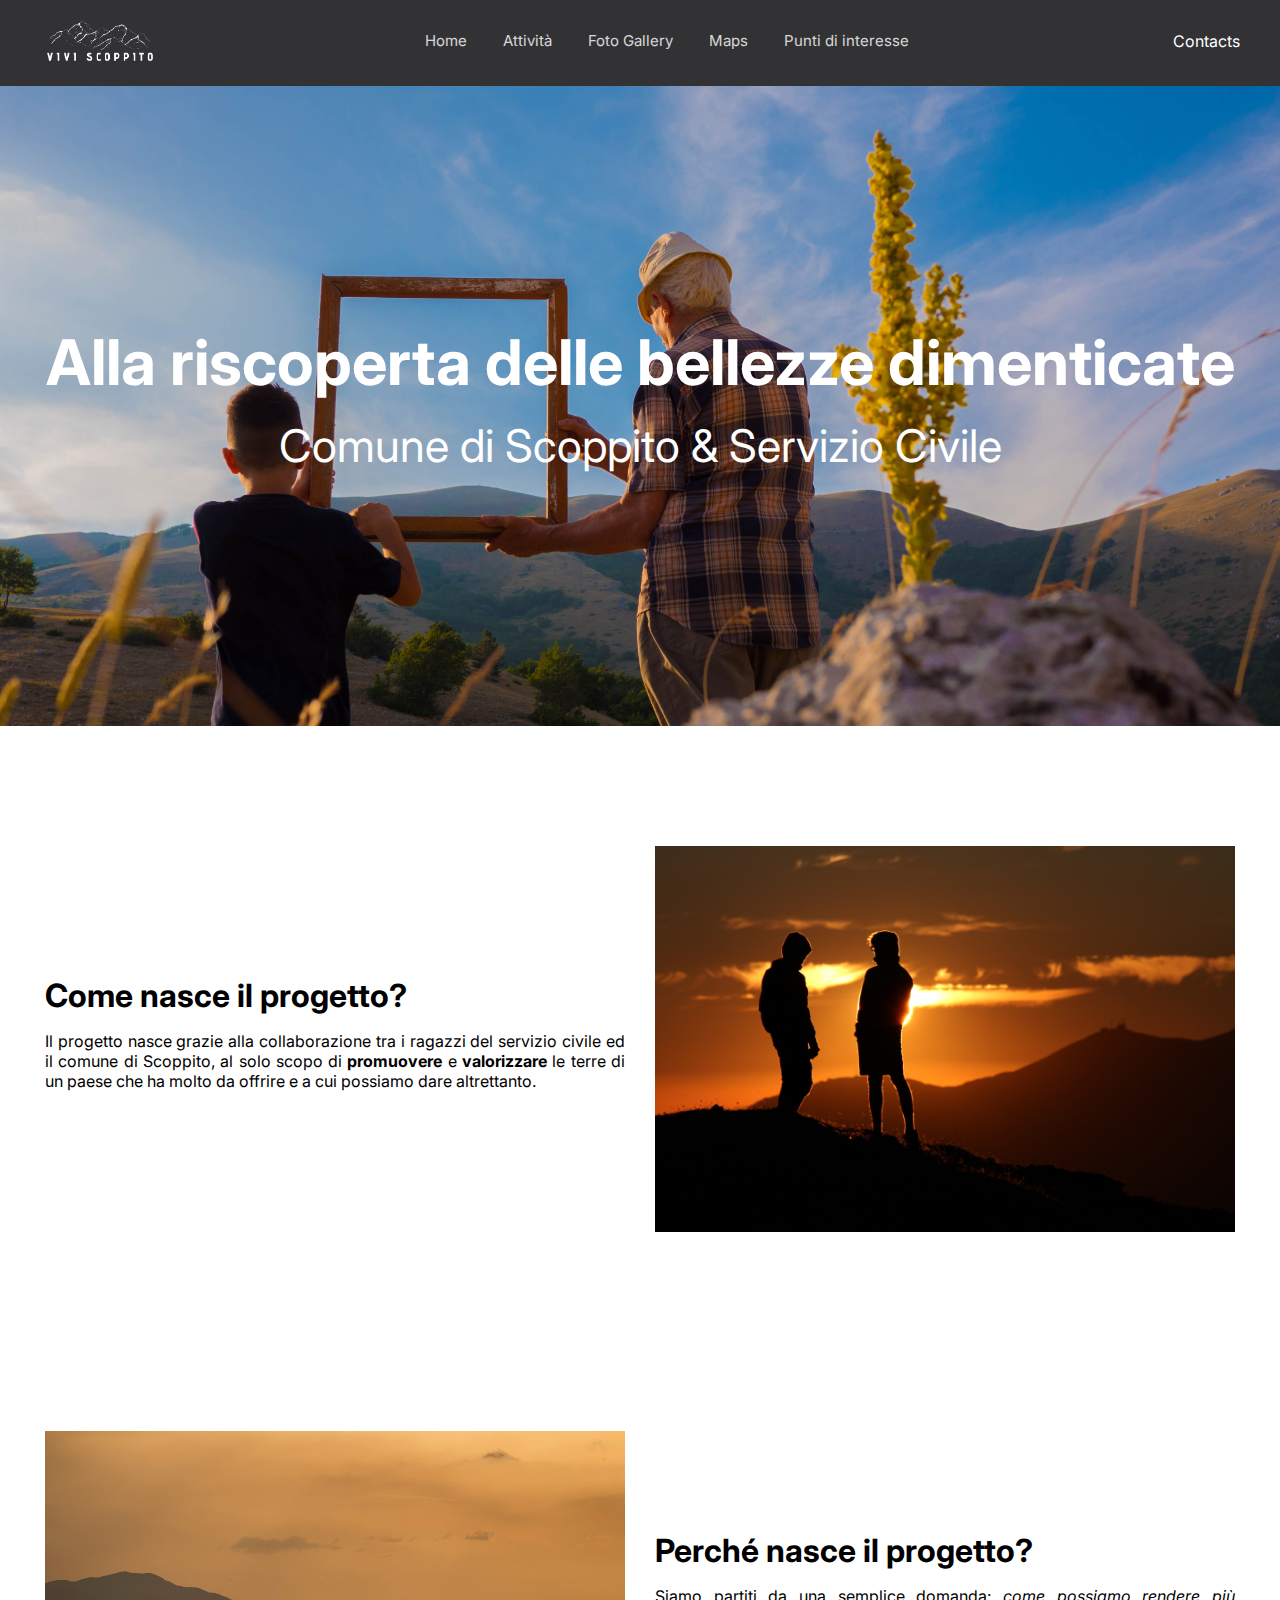
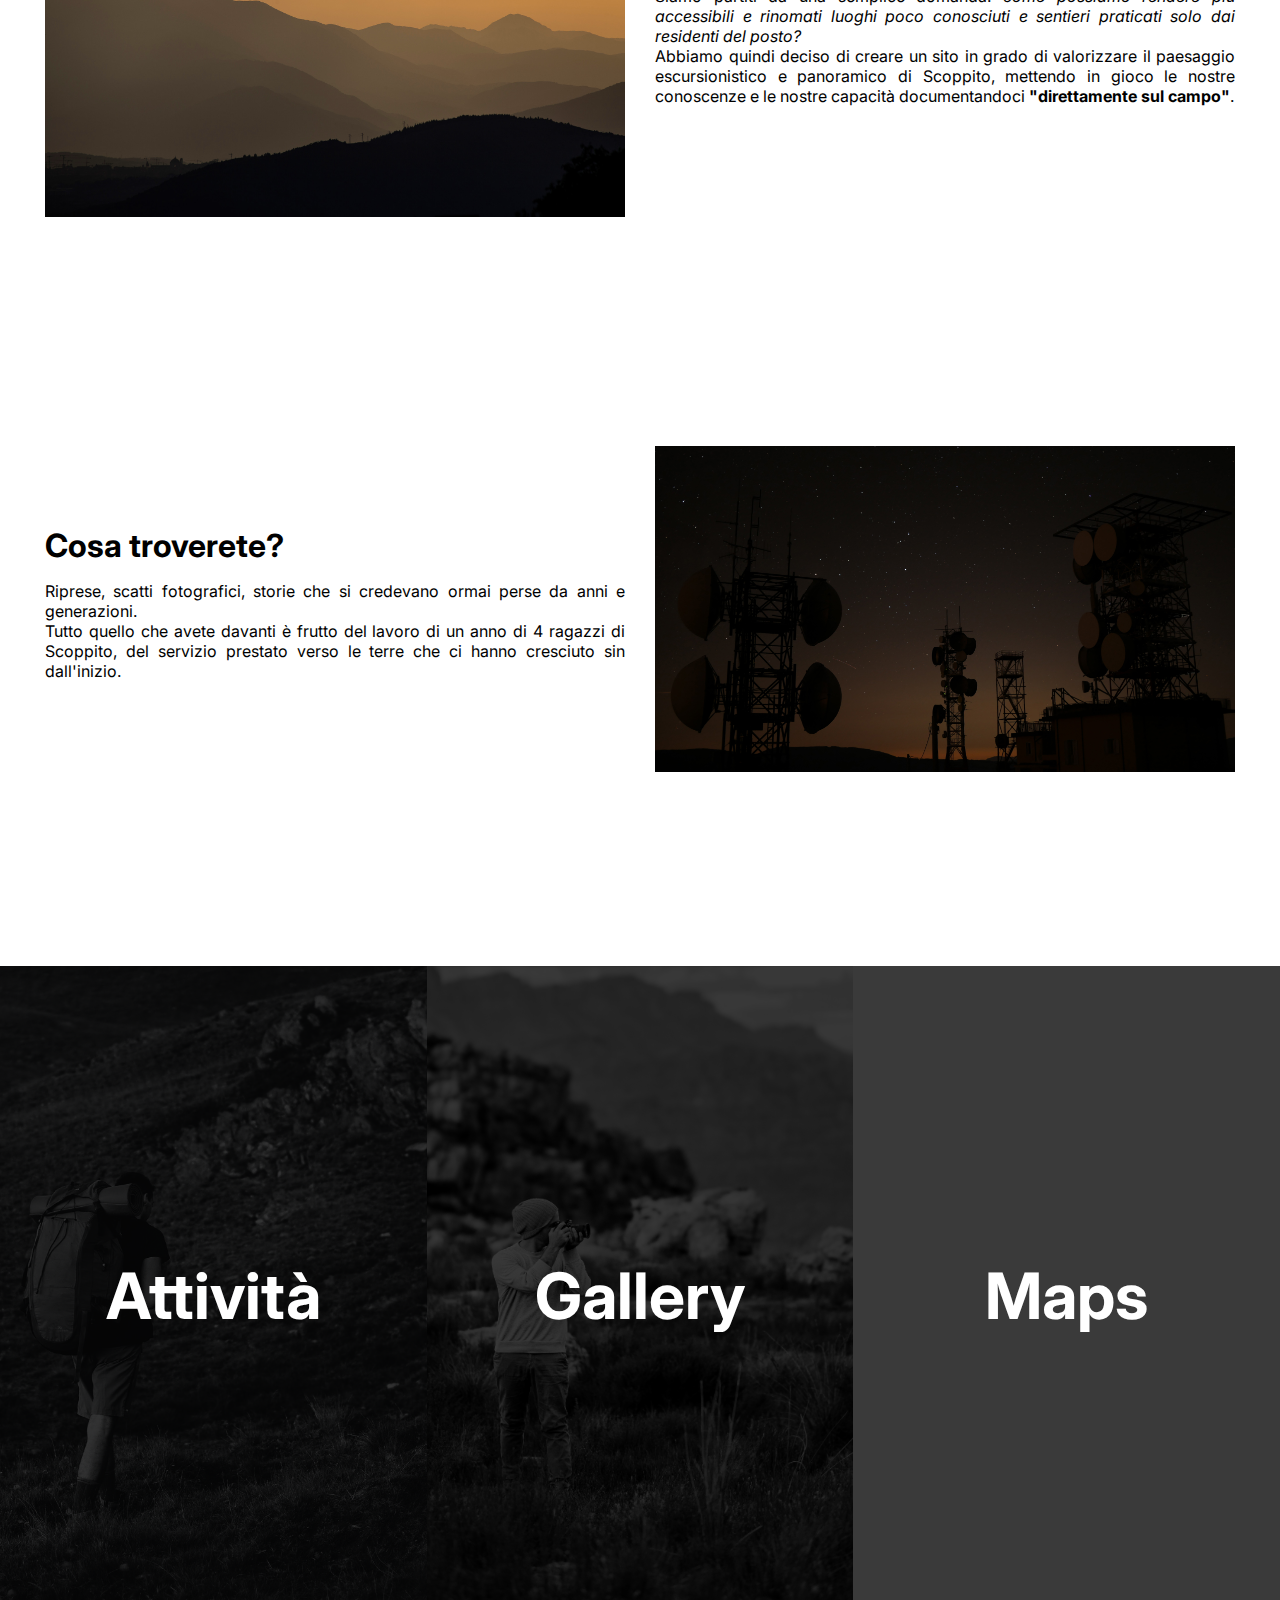
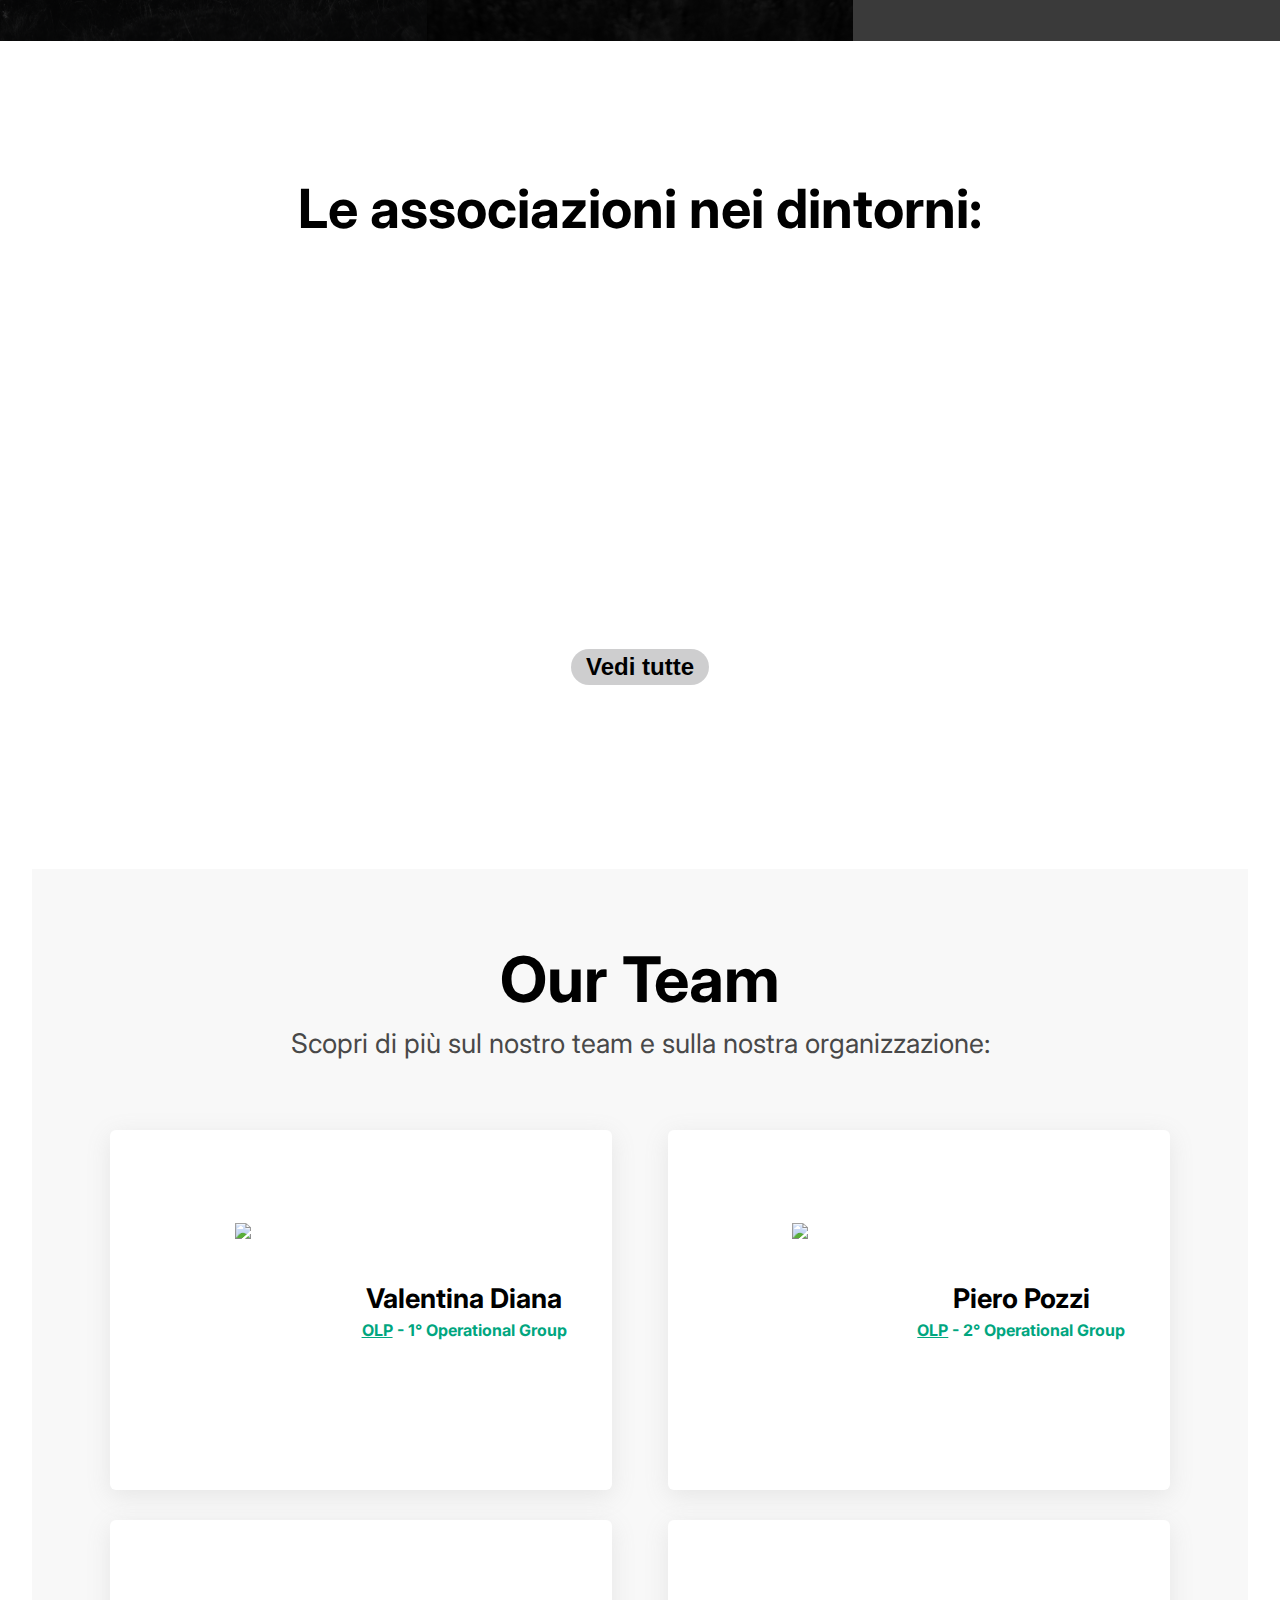
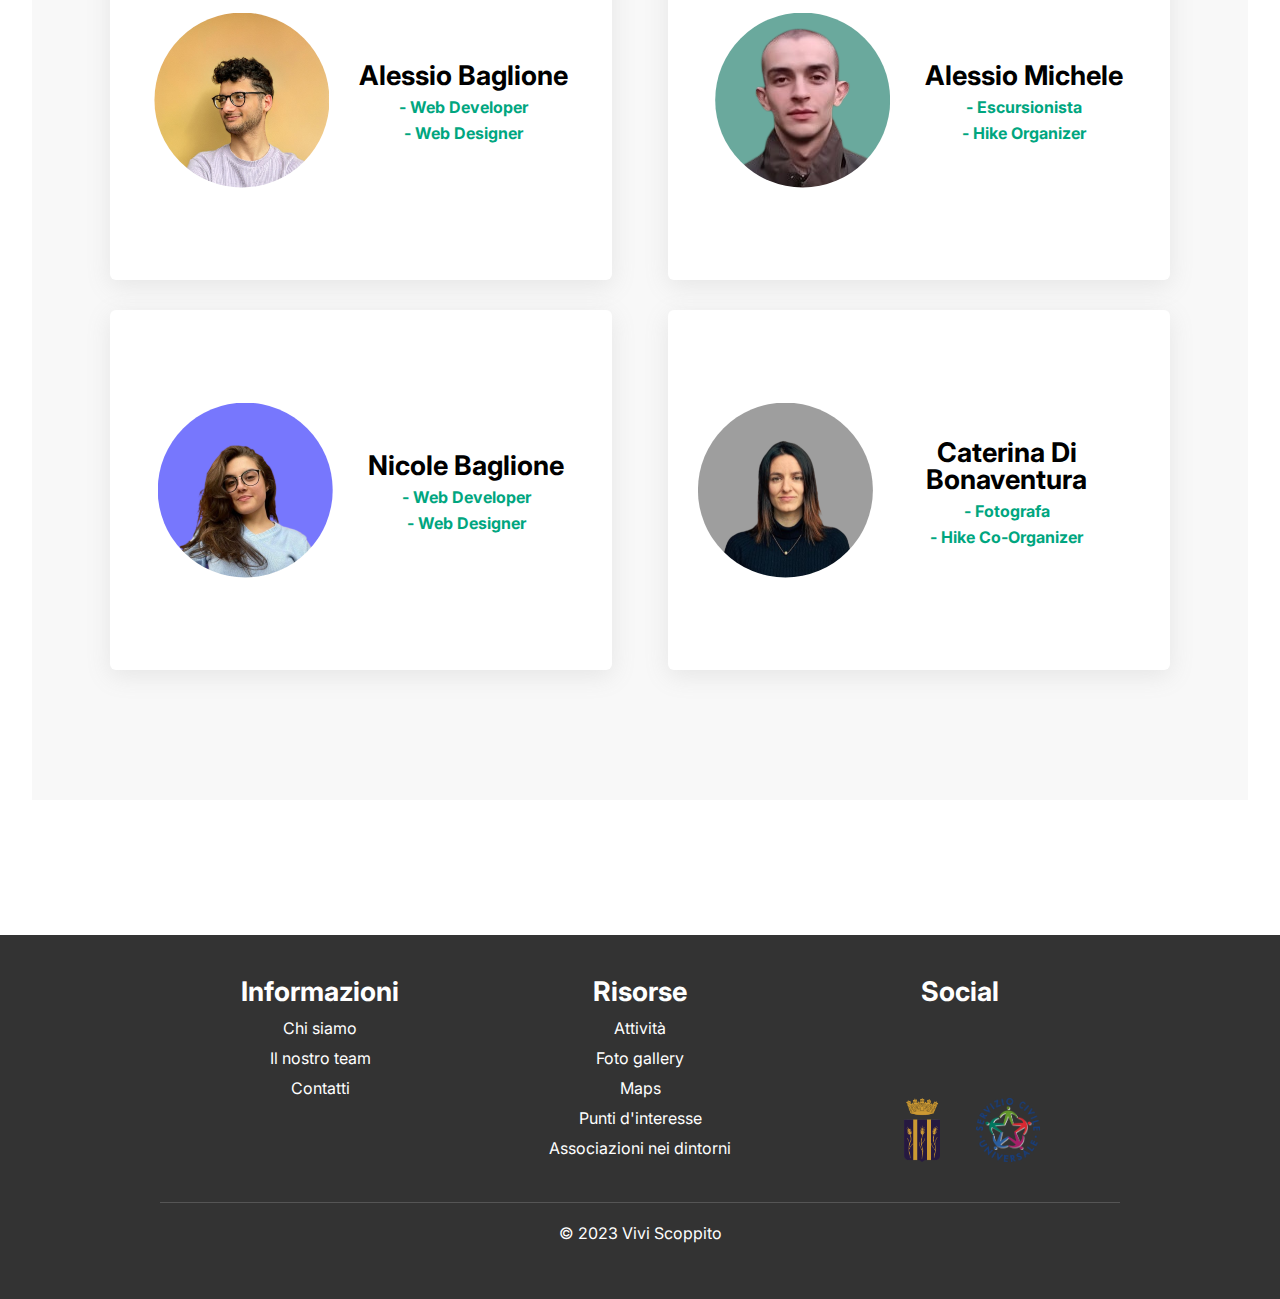
==== index.html @ 66627ef6 "First Upload - WebSite" ====
<!DOCTYPE html>
<html lang="en">
<head>


  <meta charset="UTF-8">
  <meta name="viewport" content="width=device-width, initial-scale=1.0">
  <meta http-equiv="X-UA-Compatible" content="ie=edge">
  <title>Vivi Scoppito</title>
  <meta name="author" content="Alessio Baglione & Nicole Baglione">
  <meta description="Il sito mette in luce le possibilità che il comune di Scoppito offre nel suo territorio">
  <meta keywords="Territorio, Scoppito, Escursionismo">
  
  
  <!-- Flavicon page -->
  <link rel="icon" type="image/png" href="flavicon.png">
  <!-- Google Font - Body -->  
  <link href="https://fonts.googleapis.com/css2?family=Inter:wght@400;700&display=swap" rel="stylesheet">
  <!-- Owl Carousel CSS -->
  <link rel="stylesheet" href="https://cdnjs.cloudflare.com/ajax/libs/OwlCarousel2/2.3.4/assets/owl.carousel.min.css">
  <link rel="stylesheet" href="https://cdnjs.cloudflare.com/ajax/libs/OwlCarousel2/2.3.4/assets/owl.theme.default.min.css">
  <!-- Owl Carousel JS -->
  <script src="https://cdnjs.cloudflare.com/ajax/libs/OwlCarousel2/2.3.4/owl.carousel.min.js"></script>
  <!-- Icon-Footer -->
  <script src="https://kit.fontawesome.com/b25004dd6d.js" crossorigin="anonymous"></script>


  <link rel="stylesheet" href="style.css">


</head>
<body>


  <!-- Menù in alto --> 
  <header class="header">
    <div class="header__content">
      <a class="header__logo" href="index.html">
        <img id="header__logo__img" src="Immagini/A-Header/Vivi Scoppito Logo.png" alt="Logo Vivi Scoppito" style="height: 60px;">
      </a>
      <ul class="header__menu">
        <li><a href="index.html">Home</a></li>
        <li><a href="attività.html">Attività</a></li>
        <li><a href="foto_gallery.html">Foto Gallery</a></li>
        <li><a href="maps.html">Maps</a></li>
        <li><a href="punti_di_interesse.html">Punti di interesse</a></li>
      </ul>
      <div class="header__quick">
        <a style="color: #ffffff;" href="https://www.comune.scoppito.aq.it/" target="blank">Contacts</a>
        <div class="icon-hamburger">
          <span></span>
          <span></span>
        </div>
      </div>
    </div>
  </header>


  <main>


    <!-- Hero -->
    <div class="hero">
      <h1>Alla riscoperta delle bellezze dimenticate</h1>
      <p>Comune di Scoppito & Servizio Civile</p>
    </div>


    <div id="ancoraggio__chi__siamo"></div>


    <!-- Presentazione -->
    <div class="presentazione">
      <div class="grid presentazione_index">
        <div class="col-50">
          <h3> Come nasce il progetto? </h3>
          <p>
            Il progetto nasce grazie alla collaborazione tra i ragazzi del servizio civile ed il comune di Scoppito, al solo scopo di <b>promuovere</b> e <b>valorizzare</b>
            le terre di un paese che ha molto da offrire e a cui possiamo dare altrettanto.
          </p>
        </div>
        <div class="col-50">
          <img src="Immagini/W-Foto Gallery/Contest Foto Scoppito/tramonto_5.JPG" alt="Tramonto Scoppito" class="responsive">
        </div>
      </div>


      <div class="spacer"></div>


      <div class="grid presentazione_index" id="presentazione_index_mobile">
        <div class="col-50" id="col-50-mobile">
          <img src="Immagini/W-Foto Gallery/Contest Foto Scoppito/tramonto_1.jpg" alt="Tramoto Scoppito" class="responsive">
        </div>
        <div class="col-50" id="col-50-mobile">
          <h3> Perché nasce il progetto? </h3>
          <p>
            Siamo partiti da una semplice domanda: <i>come possiamo rendere più accessibili e rinomati luoghi poco conosciuti e sentieri praticati solo dai residenti del 
            posto?</i><br> Abbiamo quindi deciso di creare un sito in grado di valorizzare il paesaggio escursionistico e panoramico di Scoppito, mettendo in gioco le 
            nostre conoscenze e le nostre capacità documentandoci <b>"direttamente sul campo"</b>.
          </p>
        </div>
      </div>


      <div class="spacer" id="spacer-presentazione-mobile"></div>


      <div class="grid presentazione_index">
        <div class="col-50">
          <h3> Cosa troverete? </h3>
          <p>
            Riprese, scatti fotografici, storie che si credevano ormai perse da anni e generazioni.<br>
            Tutto quello che avete davanti è frutto del lavoro di un anno di 4 ragazzi di Scoppito, del servizio prestato verso le terre che ci hanno cresciuto sin dall'inizio.
          </p>
        </div>
        <div class="col-50">
          <img src="Immagini/W-Foto Gallery/Contest Foto Scoppito/notturna_4.jpg" alt="Antenne Scoppito" class="responsive">
        </div>
      </div>
    </div>


    <div class="spacer" style="height: 130px;"></div>


    <!-- Slideshow -->
    <div class="container_slideshow">
      <div id="Attività" class="section">
        <div class="content">
          <h1><a href="attività.html">Attività</a></h1>
        </div>
        <div class="overlay"></div>
      </div>
      <div id="FotoGallery" class="section">
        <div class="content">
          <h1><a href="foto_gallery.html">Gallery</a></h1>
        </div>
        <div class="overlay"></div>
      </div>
      <div id="Maps" class="section">
        <div class="content">
          <h1><a href="maps.html">Maps</a></h1>
        </div>
        <div class="overlay"></div>
      </div>
    </div>

    
        
    <!-- Preview Associazioni -->
    <div class="preview__associazioni">
      <div class="spacer"></div>
      <div class="titolo_ass">
        <h1>
          Le associazioni nei dintorni:
        </h1>
      </div>
      <div class="container__card_associazione">
        <div class="wrapper__associazioni">
          <div class="outer__associazioni">
            <div class="card__associazioni" style="--delay:-1;">
              <div class="content__associazioni">
                <div class="img__associazioni">
                  <img src="Immagini/W-Index/associazioni/Proloco Scoppito.png" alt="Pro Loco Scoppito">
                </div>
                <div class="details__associazioni">
                  <span class="name__associazioni">Pro Loco</span>
                </div>
              </div>
              <a href="https://www.facebook.com/ProLocodiScoppito/?locale=it_IT" target="blank">View More</a>
            </div>
            <div class="card__associazioni" style="--delay:0;">
              <div class="content__associazioni">
                <div class="img__associazioni">
                  <img src="Immagini/W-Index/associazioni/Proville.jpg" alt="Proville">
                </div>
                <div class="details__associazioni">
                  <span class="name__associazioni">Proville</span>
                </div>
              </div>
              <a href="https://www.facebook.com/assculturaleproville/?locale=it_IT" target="blank">View More</a>
            </div>
            <div class="card__associazioni" style="--delay:1;">
              <div class="content__associazioni">
                <div class="img__associazioni">
                  <img src="Immagini/W-Index/associazioni/Lo Scarpone.jpg" alt="Lo Scarpone">
                </div>
                <div class="details__associazioni">
                  <span class="name__associazioni">Lo Scarpone</span>
                </div>
              </div>
              <a href="https://www.facebook.com/groups/168070233647777/?locale=it_IT" target="blank">View More</a>
            </div>
            <div class="card__associazioni" style="--delay:2;">
              <div class="content__associazioni">
                <div class="img__associazioni">
                  <img src="Immagini/W-Index/associazioni/I Monelli.jpg" alt="I Monelli">
                </div>
                <div class="details__associazioni">
                  <span class="name__associazioni">I Monelli</span>
                </div>
              </div>
              <a href="https://www.facebook.com/people/Associazione-I-Monelli-ETS/100064559181157/?sk=photos&locale=it_IT" target="blank">View More</a>
            </div>
            <div class="card__associazioni" style="--delay:2;">
              <div class="content__associazioni">
                <div class="img__associazioni">
                  <img src="Immagini/W-Index/associazioni/Antica Fornace.jpg" alt="Antica Fornace">
                </div>
                <div class="details__associazioni">
                  <span class="name__associazioni">Antica Fornace</span>
                </div>
              </div>
              <a href="https://www.facebook.com/people/Associazione-Lantica-Fornace/100068759664592/" target="blank">View More</a>
            </div>
          </div>
        </div>
      </div>


      <div class="spacer" id="spacer__ass__mobile"></div>


      <div class="btn__div__associazioni">
        <button id="btn__associazioni">
          <a href="associazioni.html">
            <h1 class="link-dark" style="text-align: center; font-size: 1.5rem; margin: 0;">
              Vedi tutte
            </h1>
          </a>
        </button>
      </div>
    </div>


    <div class="spacer" id="intro-team-section"></div>


    <!-- Team Section -->
    <div class="responsive-container-block outer-container">
      <div class="responsive-container-block mid-container">
        <p class="section-head-text">
          Our Team
        </p>
        <p class="section-subhead-text">
          Scopri di più sul nostro team e sulla nostra organizzazione:
        </p>
        <div class="responsive-container-block inner-container">
          <div class="card" id="card-Valentina">
            <div class="img-wrapper">
              <img src="https://workik-widget-assets.s3.amazonaws.com/widget-assets/images/testimonial1.png">
            </div>
            <div class="card-content">
              <p class="name">
                Valentina Diana
              </p>
              <p class="position">
                <abb title="OLP significa Operatore Locale di Progetto"><u>OLP</u></abb> - 1° Operational Group
              </p>
              <!-- <p class="testimonial">
                Lorem ipsum dolor sit amet, consectetur adipiscing elit, sed do eiusmod
                tempor incididunt ut labore et dolore magna
              </p>  -->
            </div>
          </div>
          <div class="card" id="card-Piero">
            <div class="img-wrapper">
              <img src="https://workik-widget-assets.s3.amazonaws.com/widget-assets/images/testimonial1.png">
            </div>
            <div class="card-content">
              <p class="name">
                Piero Pozzi
              </p>
              <p class="position">
                <abb title="OLP significa Operatore Locale di Progetto"><u>OLP</u></abb> - 2° Operational Group
              </p>
              <!-- <p class="testimonial">
                Lorem ipsum dolor sit amet, consectetur adipiscing elit, sed do eiusmod
                tempor incididunt ut labore et dolore magna
              </p>  -->
            </div>
          </div>
          <div class="card" id="card-AlessioB">
            <div class="img-wrapper">
              <img src="Immagini/W-Index/Team/WhatsApp Image 2024-05-10 at 10.54.10 (1) 1.png">
              <!-- <img src="Immagini/W-Index/Team/WhatsApp Image 2024-05-10 at 10.54.10 (1).jpeg"> -->
            </div>
            <div class="card-content">
              <p class="name">
                Alessio Baglione
              </p>
              <p class="position">
                - Web Developer<br>
                - Web Designer
              </p>
              <!-- <p class="testimonial">
                Lorem ipsum dolor sit amet, consectetur adipiscing elit, sed do eiusmod
                tempor incididunt ut labore et dolore magna
              </p> -->
            </div>
          </div>
          <div class="card" id="card-AlessioM">
            <div class="img-wrapper">
              <img src="Immagini/W-Index/Team/WhatsApp_Image_2024-05-15_at_20.23.05.bak-transformed-removebg-preview.png">
            </div>
            <div class="card-content">
              <p class="name">
                Alessio Michele
              </p>
              <p class="position">
                - Escursionista<br>
                - Hike Organizer
              </p>
              <!-- <p class="testimonial">
                Lorem ipsum dolor sit amet, consectetur adipiscing elit, sed do eiusmod
                tempor incididunt ut labore et dolore magna
              </p> -->
            </div>
          </div>
          <div class="card" id="card-Nicole">
            <div class="img-wrapper">
              <img src="Immagini/W-Index/Team/_202405131616___WhatsApp_Image_2024-05-10_at_10.54.12__1_-removebg-preview-removebg-preview.png">
            </div>
            <div class="card-content">
              <p class="name">
                Nicole Baglione
              </p>
              <p class="position">
                - Web Developer<br>
                - Web Designer
              </p>
              <!-- <p class="testimonial">
                Lorem ipsum dolor sit amet, consectetur adipiscing elit, sed do eiusmod
                tempor incididunt ut labore et dolore magna
              </p> -->
            </div>
          </div>
          <div class="card" id="card-Caterina">
            <div class="img-wrapper">
              <img src="Immagini/W-Index/Team/_202405131656___WhatsApp_Image_2024-05-09_at_16.40.52-removebg-preview.png">
              <!--<img src="Immagini/W-Index/Team/WhatsApp Image 2024-05-09 at 16.40.52.jpeg"> -->
            </div>
            <div class="card-content">
              <p class="name">
                Caterina Di Bonaventura
              </p>
              <p class="position">
                <!-- - Escursionista<br>  -->
                - Fotografa<br>
                - Hike Co-Organizer
              </p>
              <!-- <p class="testimonial">
                Lorem ipsum dolor sit amet, consectetur adipiscing elit, sed do eiusmod
                tempor incididunt ut labore et dolore magna
              </p> -->
            </div>
          </div>
        </div>
      </div>
    </div>


    <div class="spacer"></div>
  
  </main>


  <!-- footer  -->
  <footer class="footer">
    <div class="footer__container">
      <div class="footer-columns">
        <div class="footer-column">
          <h4>Informazioni</h4>
          <ul>
            <li><a href="index.html#ancoraggio__chi__siamo">Chi siamo</a></li>
            <li><a href="index.html#intro-team-section">Il nostro team</a></li>
            <li><a href="https://www.comune.scoppito.aq.it/" target="blank">Contatti</a></li>
          </ul>
        </div>
        <div class="spacer" id="spacer-mobile"></div>
        <div class="footer-column">
          <h4>Risorse</h4>
          <ul>
            <li><a href="attività.html">Attività</a></li>
            <li><a href="foto_gallery.html">Foto gallery</a></li>
            <li><a href="maps.html">Maps</a></li>
            <li><a href="punti_di_interesse.html">Punti d'interesse</a></li> 
            <li><a href="associazioni.html">Associazioni nei dintorni</a></li>
          </ul>
        </div>
        <div class="spacer" id="spacer-mobile"></div>
        <div class="footer-column">
          <h4 style="justify-content: center;">Social</h4>
          <ul class="social-icons" style="justify-content: center;">
            <li><a href="https://www.comune.scoppito.aq.it/" target="blank" class="icon-website"><i class="fa-regular fa-window-maximize"></i></a></li>
            <li><a href="https://www.facebook.com/comunescoppito/" target="blank" class="icon-facebook"><i class=""><i class="fa-brands fa-facebook"></i></i></a></li>
            <!-- <li><a href="https://www.instagram.com/prolocoscoppito/" target="blank" class="icon-instagram"><i class="fa-brands fa-instagram"></i></a></li>  -->
          </ul>
          <div class="spacer" id="spacer-mobile-1"  style="height: 30px;"></div>
          <div class="spacer" style="height: fit-content">
            <a href="https://www.comune.scoppito.aq.it/" target="blank"><img src="Immagini/A-Footer/Logo Scoppito.png" alt="Logo Scoppito" id="logo-scoppito"></a>
            <a href="https://www.csvabruzzo.it/" target="blank"><img src="Immagini/A-Footer/Logo Servizio Civile.png" alt="Logo Servizio Civile" id="logo-servizio-civile"></a>
          </div>
        </div>
      </div>
      <div class="footer-bottom">
        <p>&copy; 2023 Vivi Scoppito</p>
      </div>
    </div>
    <div class="spacer" id="spacer-mobile-end"></div>
  </footer>


  <script>


    let item = document.querySelector('.icon-hamburger');
    item.addEventListener("click", function() {
          document.body.classList.toggle('menu-open');
    });


  </script>


</body>
</html>
---- style.css ----
/* ! Reset */
body, html{ font-family: 'Inter', Arial, Helvetica, sans-serif; font-size: 16px; box-sizing: border-box;margin: 0;padding: 0;}*,*:before,*:after{ box-sizing: border-box; }h1,h2,h3,h4,h5,h6, p, ol, ul{margin: 0 0 1rem 0;padding: 0;}ol,ul{list-style-type: none;}img{height: auto;}h1{font-size: 4rem;} h2{font-size: 3rem;} h3{font-size: 2rem;} h4{font-size: 1rem;} h5{font-size: 0.8rem;} h6{font-size: 0.6rem;}a{text-decoration:none}

.spacer{height: 100px;}

.link-dark{color:#000000!important}.link-light:focus,.link-light:hover{color:#000001!important}

.contenuto_hover a:hover {
  color: #1900ff;
}

.responsive{
  width: 100%;
  height: auto;
}

.null {
  display: none;
}


::-webkit-scrollbar {
  height: 20px;
}
::-webkit-scrollbar-track {
  background: #323235a1;
}
::-webkit-scrollbar-thumb {
  background: #323235;
  border-radius: 25px;
}
::-webkit-scrollbar-thumb:hover {
  background: #32323592;
}

/* ! -------------------------HEADER------------------------- */
:root { --menu-bg: #323235; --menu-color: #fff; }

.header{ background-color: var(--menu-bg); position: relative; top:0;  left:0; z-index: 9999; width: 100%; padding: 10px 15px; }
.header__content{max-width: 1200px;width: 100%;margin: 0 auto; display: flex; justify-content: space-between; align-items: center}

.header__logo,
.header__quick{display: flex; align-items: center;color:var(--menu-color); margin-bottom: 5px;}

.header__menu{padding-top: 5px;margin: 0;}
.header__menu li{display: inline-block;}
.header__menu li a{color:var(--menu-color); opacity: 0.8; display: block;padding: 16px;font-size: 15px;}

@media (max-width: 810px) {
  .header__menu{   
    position: absolute; top:85px; left:0; background-color: var(--menu-bg); width: 100%; height: 100vh;
    height: 0vh; overflow: hidden;transition: all 1s cubic-bezier(.215, .61, .355, 1);
  }

  .header__menu li{width: 100%;border-bottom: 1px solid #444}
  .menu-open .header__menu{height: 100vh;padding: 3%;}

  .icon-hamburger{height: 50px;width: 40px;margin-left: 20px;padding-top: 5px;}
  .icon-hamburger span{height: 2px; width: 30px;background: var(--menu-color);position: relative;display: block;margin-top: 11px;transition: all 0.2s cubic-bezier(.215, .61, .355, 1);}

  .menu-open .icon-hamburger span:nth-child(1){transform: rotate(45deg) translateY(9px);}
  .menu-open .icon-hamburger span:nth-child(2){transform: rotate(-45deg) translateY(-9px);}

  .header__quick{display: flex; justify-content: flex-end; width: 50%;}

}


/* ! -------------------------INDEX------------------------- */
/* ! Hero */
@media screen and (max-width: 435px) {
  .hero {
    background-image: url('Immagini/W-Index/Hero.jpg');
    background-position: 29%;
    height: 90vh;
    width: auto;
    background-size: cover;
    display: flex;
    flex-direction: column;
    justify-content: center;
    align-items: center;
    text-align: center;
    color: #fff;
    margin-bottom: 6vh;
  }
  .hero h1 {
    font-size: 4vh;
    margin-bottom: 2.5vh;
  }
  .hero p {
    font-size: 2.5vh;
  }
}
@media screen and (min-width: 436px) and (max-width: 1033px){
  .hero {
    background-image: url('Immagini/W-Index/Hero.jpg');
    width: auto;
    height: 80vw;
    background-size: cover;
    display: flex;
    flex-direction: column;
    justify-content: center;
    align-items: center;
    text-align: center;
    color: #fff;
    margin-bottom: 5vh;
  }
  .hero h1 {
    font-size: 4vh;
    margin-bottom: 2vh;
  }
  .hero p {
    font-size: 2vh;
  }
}
@media screen and (min-width: 1034px) {
  .hero {
    background-image: url('Immagini/W-Index/Hero.jpg');
    width: auto;
    height: 50vw;
    background-size: cover;
    display: flex;
    flex-direction: column;
    justify-content: center;
    align-items: center;
    text-align: center;
    color: #fff;
    margin-bottom: 10vh;
  }
  .hero h1 {
    font-size: 7vh;
    margin-bottom: 2vh;
  }
  .hero p {
    font-size: 5vh;
  }
}

/* ! Presentazione */
@media screen and (max-width: 435px) {
  .presentazione .spacer {
    height: 40px !important;
  }
  #spacer-presentazione-mobile{
    display: grid;
    position: relative;
  }
  .presentazione_index{
    display: grid !important;
    grid-template-columns: 1fr !important;
    align-items: center;
    justify-content: center;
    height: 60vh;
  }
  #col-50-mobile:nth-child(1){
    order: 2;
  }
  #col-50-mobile:nth-child(2){
    order: 1;
  }
  .presentazione_index h3 {
    font-size: 3vh;
    position: relative;
  }
  .presentazione_index p {
    text-align: justify;
  }
  .presentazione_index img {
    width: 100%;
  }
  .presentazione spacer {
    height: 50px;
  }
}
@media screen and (min-width: 436px) and (max-width: 1033px) {
  .presentazione_index{
    align-items: center;
    justify-content: center;
    height: 30vh;
  }
  .presentazione_index p {
    text-align: justify;
  }
}
@media screen and (min-width: 1034px) {
  .presentazione_index{
    align-items: center;
    justify-content: center;
    height: 50vh;
  }
  .presentazione_index p {
    text-align: justify;
  }
}

/* ! Slideshow */
@media screen and (max-width: 435px) {
  .container_slideshow {
    display: flex;
    flex-direction: column;
    align-items: stretch;
    height: 75vh;
    width: auto;
  }
  .container_slideshow h1 a {
    color: #fff;
  }
  .section {
    flex: 1;
    display: flex;
    justify-content: center;
    align-items: center;
    height: 100%;
    width: auto;
    overflow: hidden;
    background-size: cover;
    background-position: center;
    color: #fff;
    transition: flex 0.4s ease;
    position: relative;
  }
  .section .overlay {
    background-color: rgba(0, 0, 0, 0.773);
    width: 100%;
    height: 100%;
    position: absolute;
    transition: background-color 1s ease;
  }
  .section .content {
    z-index: 2;
  }
  .section:hover {
    flex: 1.5;
  }
  .section:hover .overlay {
    background-color: rgba(0, 0, 0, 0.926);
  }
  #Attività {
    background-image: url(Immagini/W-Index/slideshow/attività.jpg);
  }
  #FotoGallery {
    background-image: url(Immagini/W-Index/slideshow/foto\ gallery.jpg);
  }
  #Maps {
    background-image: url(Immagini/W-Index/slideshow/maps.jpg);
  }
}
@media screen and (min-width: 436px) and (max-width: 1033px) {
  .container_slideshow {
    display: flex;
    height: 65vh;
    width: auto;
  }
  .container_slideshow h1 a {
    color: #fff;
  }
  .section {
    flex: 1;
    display: flex;
    justify-content: center;
    align-items: center;
    height: 100%;
    width: auto;
    overflow: hidden;
    background-size: cover;
    background-position: center;
    color: #fff;
    transition: flex 0.4s ease;
    position: relative;
  }
  .section .overlay {
    background-color: rgba(0, 0, 0, 0.773);
    width: 100%;
    height: 100%;
    position: absolute;
    transition: background-color 1s ease;
  }
  .section .content {
    z-index: 2;
  }
  .section:hover {
    flex: 1.5;
  }
  .section:hover .overlay {
    background-color: rgba(0, 0, 0, 0.926);
  }
  #Attività {
    background-image: url(Immagini/W-Index/slideshow/attività.jpg);
  }
  #FotoGallery {
    background-image: url(Immagini/W-Index/slideshow/foto\ gallery.jpg);
  }
  #Maps {
    background-image: url(Immagini/W-Index/slideshow/maps.jpg);
  }
}
@media screen and (min-width: 1034px) {  
  .container_slideshow {
    display: flex;
    height: 75vh;
    width: auto;
  }
  .container_slideshow h1 a {
    color: #fff;
  }
  .section {
    flex: 1;
    display: flex;
    justify-content: center;
    align-items: center;
    height: 100%;
    width: auto;
    overflow: hidden;
    background-size: cover;
    background-position: center;
    color: #fff;
    transition: flex 0.4s ease;
    position: relative;
  }
  .section .overlay {
    background-color: rgba(0, 0, 0, 0.773);
    width: 100%;
    height: 100%;
    position: absolute;
    transition: background-color 1s ease;
  }
  .section .content {
    z-index: 2;
  }
  .section:hover {
    flex: 1.5;
  }
  .section:hover .overlay {
    background-color: rgba(0, 0, 0, 0.926);
  }
  #Attività {
    background-image: url(Immagini/W-Index/slideshow/attività.jpg);
  }
  #FotoGallery {
    background-image: url(Immagini/W-Index/slideshow/foto\ gallery.jpg);
  }
  #Maps {
    background-image: url(Immagini/W-Index/slideshow/maps.jpg);
  }
}

/* ! Preview Associazioni */
@media screen and (max-width: 435px) {
  .spacer{
    height: 8vh;
  }
  .titolo_ass h1 {
    display: block;
    text-align: center;
    font-size: 4vh;
  }
  .container__card_associazione{
    height: 30vh;
    margin-bottom: 3vh;
  }
  .wrapper__associazioni .outer__associazioni{
    box-sizing: border-box;
  }
  .wrapper__associazioni .card__associazioni{
    background: #3232353d;
    width: 90%;
    display: flex;
    align-items: center;
    padding: 20px;
    margin-left: 5vw;
    margin-top: 10vh;
    opacity: 0;
    pointer-events: none;
    position: absolute;
    justify-content: space-between;
    border-radius: 100px 20px 20px 100px;
    box-shadow: 0px 10px 15px rgba(0, 0, 0, 0.14);
    animation: animate 15s linear infinite;
    animation-delay: calc(3s * var(--delay));
  }
  .outer__associazioni:hover .card__associazioni{
    animation-play-state: paused;
  }
  .wrapper__associazioni .card__associazioni:last-child{
    animation-delay: calc(-3s * var(--delay));
  }
  @keyframes animate {
    0%{
      opacity: 0;
      transform: translateY(100%) scale(0.5);
    }
    5%, 20%{
      opacity: 0.4;
      transform: translateY(100%) scale(0.7);
    }
    25%, 40%{
      opacity: 1;
      pointer-events: auto;
      transform: translateY(0%) scale(1);
    }
    45%, 60%{
      opacity: 0.4;
      transform: translateY(-100%) scale(0.7);
    }
    65%, 100%{
      opacity: 0;
      transform: translateY(-100%) scale(0.5);
    }
  }
  .card__associazioni .content__associazioni{
    display: flex;
    align-items: center;
  }
  .wrapper__associazioni .card__associazioni .img__associazioni{
    height: 90px;
    width: 90px;
    position: absolute;
    left: -5px;
    background: #fff;
    border-radius: 50%;
    padding: 5px;
    box-shadow: 0px 0px 5px rgba(0,0,0,0.2);
  }
  .card__associazioni .img__associazioni img{
    height: 100%;
    width: 100%;
    border-radius: 50%;
    object-fit: cover;
  }
  .card__associazioni .details__associazioni{
    margin-left: 80px;
  }
  .details__associazioni span{
    font-weight: 600;
    font-size: 18px;
  }
  .card__associazioni a{
    text-decoration: none;
    padding: 7px 18px;
    border-radius: 25px;
    color: #fff;
    background: #323235;
    transition: all 0.3s ease;
  }
  .card__associazioni a:hover{
    transform: scale(0.94);
  }
  #spacer__ass__mobile{
    display: none;
  }
  .btn__div__associazioni{
    height: 8vh;
    display: flex;
    justify-content: center;
    align-items: center;
  }
  #btn__associazioni {
    border-radius: 25px;
    text-decoration: none;
    padding: 4px 15px;
    background: #3232353d;
    border: none;
  }
}
@media screen and (min-width: 436px) and (max-width: 1033px) {
  .spacer{
    height: 8vh;
  }
  .titolo_ass h1 {
    display: block;
    text-align: center;
    font-size: 4vh;
  }
  .container__card_associazione{
    height: 22vh;
    margin-bottom: 3vh;
  }
  .wrapper__associazioni .outer__associazioni{
    box-sizing: border-box;
  }
  .wrapper__associazioni .card__associazioni{
    background: #3232353d;
    width: 90%;
    display: flex;
    align-items: center;
    padding: 20px;
    margin-left: 5vw;
    margin-top: 10vh;
    opacity: 0;
    pointer-events: none;
    position: absolute;
    justify-content: space-between;
    border-radius: 100px 20px 20px 100px;
    box-shadow: 0px 10px 15px rgba(0, 0, 0, 0.14);
    animation: animate 15s linear infinite;
    animation-delay: calc(3s * var(--delay));
  }
  .outer__associazioni:hover .card__associazioni{
    animation-play-state: paused;
  }
  .wrapper__associazioni .card__associazioni:last-child{
    animation-delay: calc(-3s * var(--delay));
  }
  @keyframes animate {
    0%{
      opacity: 0;
      transform: translateY(100%) scale(0.5);
    }
    5%, 20%{
      opacity: 0.4;
      transform: translateY(100%) scale(0.7);
    }
    25%, 40%{
      opacity: 1;
      pointer-events: auto;
      transform: translateY(0%) scale(1);
    }
    45%, 60%{
      opacity: 0.4;
      transform: translateY(-100%) scale(0.7);
    }
    65%, 100%{
      opacity: 0;
      transform: translateY(-100%) scale(0.5);
    }
  }
  .card__associazioni .content__associazioni{
    display: flex;
    align-items: center;
  }
  .wrapper__associazioni .card__associazioni .img__associazioni{
    height: 90px;
    width: 90px;
    position: absolute;
    left: -5px;
    background: #fff;
    border-radius: 50%;
    padding: 5px;
    box-shadow: 0px 0px 5px rgba(0,0,0,0.2);
  }
  .card__associazioni .img__associazioni img{
    height: 100%;
    width: 100%;
    border-radius: 50%;
    object-fit: cover;
  }
  .card__associazioni .details__associazioni{
    margin-left: 80px;
  }
  .details__associazioni span{
    font-weight: 600;
    font-size: 18px;
  }
  .card__associazioni a{
    text-decoration: none;
    padding: 7px 18px;
    border-radius: 25px;
    color: #fff;
    background: #323235;
    transition: all 0.3s ease;
  }
  .card__associazioni a:hover{
    transform: scale(0.94);
  }
  #spacer__ass__mobile{
    display: none;
  }
  .btn__div__associazioni{
    height: 8vh;
    display: flex;
    justify-content: center;
    align-items: center;
  }
  #btn__associazioni {
    border-radius: 25px;
    text-decoration: none;
    padding: 4px 15px;
    background: #3232353d;
    border: none;
  }
}
@media screen and (min-width: 1034px) {  
  .spacer{
    height: 15vh;
  }
  .titolo_ass h1 {
    display: block;
    text-align: center;
    font-size: 6vh;
  }
  .container__card_associazione{
    height: 35vh;
    margin-bottom: 3vh;
  }
  .wrapper__associazioni .outer__associazioni{
    display: flex;
    align-items: center;
    justify-content: center;
  }
  .wrapper__associazioni .card__associazioni{
    background: #3232353d;
    width: 50%;
    display: flex;
    align-items: center;
    padding: 20px;
    margin-top: 42vh;
    margin-left: 1vh;
    margin-bottom: 5vh;
    opacity: 0;
    pointer-events: none;
    position: absolute;
    justify-content: space-between;
    border-radius: 100px 20px 20px 100px;
    box-shadow: 0px 10px 15px rgba(0, 0, 0, 0.14);
    animation: animate 15s linear infinite;
    animation-delay: calc(3s * var(--delay));
  }
  .outer__associazioni:hover .card__associazioni{
    animation-play-state: paused;
  }
  .wrapper__associazioni .card__associazioni:last-child{
    animation-delay: calc(-3s * var(--delay));
  }
  @keyframes animate {
    0%{
      opacity: 0;
      transform: translateY(100%) scale(0.5);
    }
    5%, 20%{
      opacity: 0.4;
      transform: translateY(100%) scale(0.7);
    }
    25%, 40%{
      opacity: 1;
      pointer-events: auto;
      transform: translateY(0%) scale(1);
    }
    45%, 60%{
      opacity: 0.4;
      transform: translateY(-100%) scale(0.7);
    }
    65%, 100%{
      opacity: 0;
      transform: translateY(-100%) scale(0.5);
    }
  }
  .card__associazioni .content__associazioni{
    display: flex;
    align-items: center;
  }
  .wrapper__associazioni .card__associazioni .img__associazioni{
    height: 90px;
    width: 90px;
    position: absolute;
    left: -5px;
    background: #fff;
    border-radius: 50%;
    padding: 5px;
    box-shadow: 0px 0px 5px rgba(0,0,0,0.2);
  }
  .card__associazioni .img__associazioni img{
    height: 100%;
    width: 100%;
    border-radius: 50%;
    object-fit: cover;
  }
  .card__associazioni .details__associazioni{
    margin-left: 80px;
  }
  .details__associazioni span{
    font-weight: 600;
    font-size: 18px;
  }
  .card__associazioni a{
    text-decoration: none;
    padding: 7px 18px;
    border-radius: 25px;
    color: #fff;
    background: #323235;
    transition: all 0.3s ease;
  }
  .card__associazioni a:hover{
    transform: scale(0.94);
  }
  #spacer__ass__mobile{
    display: none;
  }
  .btn__div__associazioni{
    height: 135px;
    display: flex;
    justify-content: center;
    align-items: center;
  }
  #btn__associazioni {
    border-radius: 25px;
    text-decoration: none;
    padding: 4px 15px;
    background: #3232353d;
    border: none;
  }
}  

/* ! Team Section */
@media screen and (max-width: 435px) {
  .responsive-container-block {
    height: fit-content;
    width: 100%;
    margin: auto;
    justify-content: flex-start;
    align-items: center;
    display: flex;
  }
  .outer-container {
    background-color: rgba(234, 234, 234, 0.329);
    width: 95%;
    padding-top: 0px;
    padding-right: 50px;
    padding-bottom: 0px;
    padding-left: 50px;
  }
  .section-head-text {
    font-size: 4vh;
    line-height: 60px;
    font-weight: 700;
    margin-top: 0px;
    margin-right: 0px;
    margin-bottom: 18px;
    margin-left: 0px;
  }
  .section-subhead-text {
    color: rgb(72, 72, 72);
    font-size: 2vh;
    margin-top: 0px;
    margin-right: 0px;
    margin-bottom: 3vh;
    margin-left: 0px;
  }
  .mid-container {
    flex-direction: column;
    align-items: center;
    text-align: center;
    position: relative;
    margin-top: 40px;
    margin-right: auto;
    margin-bottom: 80px;
    margin-left: auto;
  }
  .inner-container{
    display: grid;
    grid-template-columns: 1fr;
    justify-items: center;
    align-items: center;
    justify-content: center;
  }
  .card {
    width: 95vw;
    display: flex;
    flex-direction: column;
    align-items: center;
    box-shadow: rgba(134, 134, 134, 0.16) 0px 6px 24px;
    border-top-left-radius: 6px;
    border-top-right-radius: 6px;
    border-bottom-right-radius: 6px;
    border-bottom-left-radius: 6px;
    background-color: rgb(255, 255, 255);
    max-width: 90%;
    padding-top: 40px;
    padding-right: 30px;
    padding-bottom: 40px;
    padding-left: 30px;
    margin-bottom: 30px;
  }
  .img-wrapper {
    width: 175px;
    height: 175px;
    clip-path: circle(50% at 50% 50%);
    scale: 0.7;
  }
  .name {
    font-size: 2.5vh;
    font-weight: 700;
    margin-top: 28px;
    margin-right: 0px;
    margin-bottom: 5px;
    margin-left: 0px;
    line-height: 27px;
  }
  .position {
    line-height: 26px;
    font-size: 2vh;
    color: rgb(0, 166, 127);
    font-weight: 700;
    margin-top: 0px;
    margin-right: 0px;
    margin-bottom: 20px;
    margin-left: 0px;
  }
  .testimonial {
    color: rgb(122, 122, 122);
    font-size: 2vh;
    line-height: 27px;
    text-align: justify;
  }
  .container-block {
    min-height: 75px;
    height: fit-content;
    width: 100%;
    padding-top: 10px;
    padding-right: 10px;
    padding-bottom: 10px;
    padding-left: 10px;
    display: block;
  }
  .card-content {
    margin-top: 0px;
    margin-right: 0px;
    margin-bottom: 0px;
  }
  #card-Valentina {
    order: 1;
  }
  #card-AlessioB {
    order: 2;
  }
  #card-Nicole {
    order: 3;
  }
  #card-Piero {
    order: 4;
  }
  #card-AlessioM {
    order: 5;
  }
  #card-Caterina {
    order: 6;
  }

}
@media screen and (min-width: 436px) and (max-width: 1033px) {
  .responsive-container-block {
    height: fit-content;
    width: 100%;
    margin: auto;
    justify-content: flex-start;
    align-items: center;
    display: flex;
  }
  .outer-container {
    background-color: rgba(234, 234, 234, 0.329);
    width: 95%;
    padding-top: 0px;
    padding-right: 50px;
    padding-bottom: 0px;
    padding-left: 50px;
  }
  .section-head-text {
    font-size: 4vh;
    line-height: 60px;
    font-weight: 700;
    margin-top: 0px;
    margin-right: 0px;
    margin-bottom: 18px;
    margin-left: 0px;
  }
  .section-subhead-text {
    color: rgb(72, 72, 72);
    font-size: 2vh;
    margin-top: 0px;
    margin-right: 0px;
    margin-bottom: 70px;
    margin-left: 0px;
  }
  .mid-container {
    flex-direction: column;
    align-items: center;
    text-align: center;
    position: relative;
    margin-top: 80px;
    margin-right: auto;
    margin-bottom: 100px;
    margin-left: auto;
  }
  .inner-container{
    display: grid;
    grid-template-columns: 1fr 1fr;
    justify-items: center;
    align-items: center;
  }
  .card {
    height: 35vh;
    width: 40vw;
    display: flex;
    flex-direction: column;
    align-items: center;
    justify-content: center;
    box-shadow: rgba(134, 134, 134, 0.16) 0px 6px 24px;
    border-top-left-radius: 6px;
    border-top-right-radius: 6px;
    border-bottom-right-radius: 6px;
    border-bottom-left-radius: 6px;
    background-color: rgb(255, 255, 255);
    max-width: 90%;
    padding-top: 40px;
    padding-right: 30px;
    padding-bottom: 40px;
    padding-left: 30px;
    margin-bottom: 30px;
  }
  .img-wrapper {
    width: 175px;
    height: 175px;
    clip-path: circle(50% at 50% 50%);
    scale: 0.8;
  }
  .name {
    font-size: 2vh;
    font-weight: 700;
    margin-top: 28px;
    margin-right: 0px;
    margin-bottom: 5px;
    margin-left: 0px;
    line-height: 27px;
  }
  .position {
    line-height: 26px;
    color: rgb(0, 166, 127);
    font-weight: 700;
    margin-top: 0px;
    margin-right: 0px;
    margin-bottom: 20px;
    margin-left: 0px;
  }
  .testimonial {
    color: rgb(122, 122, 122);
    font-size: 18;
    line-height: 27px;
    text-align: justify;
  }
  .container-block {
    min-height: 75px;
    height: fit-content;
    width: 100%;
    padding-top: 10px;
    padding-right: 10px;
    padding-bottom: 10px;
    padding-left: 10px;
    display: block;
  }
  .card-content {
    text-align: center;
    margin-top: 0px;
    margin-right: 0px;
    margin-bottom: 0px;
    margin-left: 0px;
  }
}
@media screen and (min-width: 1034px) {  
  .responsive-container-block {
    height: fit-content;
    width: 100%;
    margin: auto;
    justify-content: flex-start;
    align-items: center;
    display: flex;
  }
  .outer-container {
    background-color: rgba(234, 234, 234, 0.329);
    width: 95%;
    padding-top: 0px;
    padding-right: 50px;
    padding-bottom: 0px;
    padding-left: 50px;
  }
  .section-head-text {
    font-size: 7vh;
    line-height: 60px;
    font-weight: 700;
    margin-top: 0px;
    margin-right: 0px;
    margin-bottom: 18px;
    margin-left: 0px;
  }
  .section-subhead-text {
    color: rgb(72, 72, 72);
    font-size: 3vh;
    margin-top: 0px;
    margin-right: 0px;
    margin-bottom: 70px;
    margin-left: 0px;
  }
  .mid-container {
    flex-direction: column;
    align-items: center;
    text-align: center;
    position: relative;
    margin-top: 80px;
    margin-right: auto;
    margin-bottom: 100px;
    margin-left: auto;
  }
  .inner-container{
    display: grid;
    grid-template-columns: 1fr 1fr;
    justify-items: center;
    align-items: center;
  }
  .card {
    height: 40vh;
    width: 40vw;
    display: flex;
    align-items: center;
    box-shadow: rgba(134, 134, 134, 0.16) 0px 6px 24px;
    border-top-left-radius: 6px;
    border-top-right-radius: 6px;
    border-bottom-right-radius: 6px;
    border-bottom-left-radius: 6px;
    background-color: rgb(255, 255, 255);
    max-width: 90%;
    padding-top: 40px;
    padding-right: 30px;
    padding-bottom: 40px;
    padding-left: 30px;
    margin-bottom: 30px;
    justify-content: space-around;
  }
  .img-wrapper {
    width: 175px;
    height: 175px;
    clip-path: circle(50% at 50% 50%);
  }
  .name {
    font-size: 3vh;
    font-weight: 700;
    margin-top: 28px;
    margin-right: 0px;
    margin-bottom: 5px;
    margin-left: 0px;
    line-height: 27px;
  }
  .position {
    line-height: 26px;
    color: rgb(0, 166, 127);
    font-weight: 700;
    margin-top: 0px;
    margin-right: 0px;
    margin-bottom: 20px;
    margin-left: 0px;
  }
  .testimonial {
    color: rgb(122, 122, 122);
    font-size: 18;
    line-height: 27px;
  }
  .container-block {
    min-height: 75px;
    height: fit-content;
    width: 100%;
    padding-top: 10px;
    padding-right: 10px;
    padding-bottom: 10px;
    padding-left: 10px;
    display: block;
  }
  .card-content {
    margin-top: 0px;
    margin-bottom: 0px;
  }
}


/* ! -------------------------ATTIVITA'------------------------- */
/* ! Hero */
@media screen and (max-width: 435px) {
  .hero_attività {
    background-image: url('Immagini/W-Attività/Hero.jpg');
    background-position: 55%;
    height: 90vh;
    width: auto;
    background-size: cover;
    display: flex;
    flex-direction: column;
    justify-content: center;
    align-items: center;
    text-align: center;
    color: #fff;
    margin-bottom: 6vh;
  }
  .hero_attività h1 {
    font-size: 4vh;
    margin-bottom: 2.5vh;
  }
}
@media screen and (min-width: 436px) and (max-width: 1033px){
  .hero_attività {
    background-image: url('Immagini/W-Attività/Hero.jpg');
    width: auto;
    height: 80vw;
    background-position: 55%;
    background-size: cover;
    display: flex;
    flex-direction: column;
    justify-content: center;
    align-items: center;
    text-align: center;
    color: #fff;
    margin-bottom: 5vh;
  }
  .hero_attività h1 {
    font-size: 4vh;
    margin-bottom: 2vh;
  }
}
@media screen and (min-width: 1034px) {
  .hero_attività {
    background-image: url('Immagini/W-Attività/Hero.jpg');
    width: auto;
    height: 50vw;
    background-size: cover;
    display: flex;
    flex-direction: column;
    justify-content: center;
    align-items: center;
    text-align: center;
    color: #fff;
    margin-bottom: 10vh;
  }
  .hero_attività h1 {
    font-size: 7vh;
    margin-bottom: 2vh;
  }
}

/* ! Intro Attività */
@media screen and (max-width: 435px) {
  .intro-txt-attività {
    margin-bottom: 5vh;
    background: radial-gradient(circle, rgba(124,128,67,1) 4%, rgba(81,83,20,1) 42%, rgba(58,61,22,1) 74%, rgba(53,48,33,1) 88%);
  }
  .intro-txt-attività p {
    font-size: 2vh;
    color: #ffffff; 
    padding: 1.5rem; 
    text-align: justify;
  }
}
@media screen and (min-width: 436px) and (max-width: 1033px){
  .intro-txt-attività {
    margin-bottom: 8vh;
    background: radial-gradient(circle, rgba(124,128,67,1) 4%, rgba(81,83,20,1) 42%, rgba(58,61,22,1) 74%, rgba(53,48,33,1) 88%);
  }
  .intro-txt-attività p {
    font-size: 1.7vh;
    color: #ffffff; 
    padding: 1.5rem; 
    text-align: justify;
  }
}
@media screen and (min-width: 1034px) {
  .intro-txt-attività {
    margin-bottom: 10vh;
    background: radial-gradient(circle, rgba(124,128,67,1) 4%, rgba(81,83,20,1) 42%, rgba(58,61,22,1) 74%, rgba(53,48,33,1) 88%);
  }
  .intro-txt-attività p {
    color: #ffffff; 
    padding: 3rem; 
    text-align: justify;
  }
}

/* ! Scelta Percorsi */
@media screen and (max-width: 435px) {
  .scelta_attività{
    background: radial-gradient(circle, rgba(124,128,67,1) 4%, rgba(81,83,20,1) 42%, rgba(58,61,22,1) 74%, rgba(53,48,33,1) 88%);
    border: #00000000 solid 2vh;
    flex-direction: column;
    text-align: center;
  }
  .sentieri-all{
    font-size: 2.8vh;
    margin: 0.8rem 0 0.8rem 0;
  }
  .sentieri-all a{
    color: #ffffff;
  }
  .sentieri-elenco li {
    display: none;
  }
}
@media screen and (min-width: 436px) and (max-width: 1033px){
  .scelta_attività{
    background: radial-gradient(circle, rgba(124,128,67,1) 4%, rgba(81,83,20,1) 42%, rgba(58,61,22,1) 74%, rgba(53,48,33,1) 88%);
    border: #00000000 solid 2vh;
    flex-direction: row;
    text-align: center;
  }
  .sentieri-all{
    font-size: 2vh;
    margin: 0.8rem 0 0.8rem 0;
  }
  .sentieri-all a{
    color: #ffffff;
  }
}
@media screen and (min-width: 1034px) {
  .scelta_attività{
    background: radial-gradient(circle, rgba(124,128,67,1) 4%, rgba(81,83,20,1) 42%, rgba(58,61,22,1) 74%, rgba(53,48,33,1) 88%);
    border: #00000000 solid 4vh;
    flex-direction: row;
  }
  .sentieri-all{
    font-size: 3.5vh;
    margin: 0.8rem 0 0.8rem 0;
  }
  .sentieri-all a{
    color: #ffffff;
  }
}

/* ! Sentieri */
@media screen and (max-width: 435px) {
 .sentieri-intro{
  flex-direction: column;
  }
  .sentieri-intro h3{
    font-size: 2.8vh;
  }
  .sentieri-intro p{
    text-align: justify;
  }
  .sentieri-elements{
    flex-direction: column;
  }
  .sentieri-elements #sentieri-elements-txt p{
    text-align: justify;
    word-wrap: break-word;
  }
  .sentieri-elements #sentieri-elements-img {
    display: none;
  }
  .sentieri-elements-link{
    text-align: start !important;
  }
  .sentieri-elements-link a {
    color: #1900ff !important;
  }
  #sentieri-elements-map{
    display: none;
  }
  .spacer-attività-intersentiero{
    height: 25px;
  }
  .spacer-attività-intersentiero-2{
    height: 70px;
  }
}
@media screen and (min-width: 436px) and (max-width: 1033px){
  .sentieri-intro{
    flex-direction: column;
  }
  .sentieri-intro h3{
    font-size: 2.8vh;
  }
  .sentieri-intro p{
    text-align: justify;
  }
  .sentieri-elements{
    display: flex;
    flex-direction: row;
    justify-content: center;
    align-items: center;
  }
  .col-50-attività{
    width: 50% !important;
  }
  .sentieri-elements #sentieri-elements-txt p{
    text-align: justify;
    word-wrap: break-word;
  }
  .sentieri-elements-link{
    text-align: start !important;
  }
  .sentieri-elements-link a {
    color: #1900ff !important;
  }
  .spacer-attività-intersentiero{
    height: 35px;
  }
  .spacer-attività-intersentiero-2{
    height: 80px;
  }  
}
@media screen and (min-width: 1034px) {
  .sentieri-intro{
    flex-direction: column;
  }
  .sentieri-intro h3{
    font-size: 3.5vh;
  }
  .sentieri-intro p{
    text-align: justify;
  }
  .sentieri-elements{
    display: flex;
    flex-direction: row;
    justify-content: center;
    align-items: center;
  }
  .col-50-attività{
    width: 50% !important;
  }
  .sentieri-elements #sentieri-elements-txt p{
    text-align: justify;
    word-wrap: break-word;
  }
  .sentieri-elements-link-attività{
    text-align: start !important;
  }
  .sentieri-elements-link-attività a{
    color: #000000;
    text-decoration: underline;
  }
  .spacer-attività-intersentiero{
    height: 40px;
  }
  .spacer-attività-intersentiero-2{
    height: 80px;
  }  
}


/* ! -------------------------FOTO GALLERY------------------------- */
/* ! Hero */ 
@media screen and (max-width: 435px) {
  .hero_fotogallery {
    background-image: url('Immagini/W-Foto\ Gallery/Hero.jpg');
    background-position: 29%;
    height: 90vh;
    width: auto;
    background-size: cover;
    display: flex;
    flex-direction: column;
    justify-content: center;
    align-items: center;
    text-align: center;
    color: #fff;
    margin-bottom: 3vh;
  }
  .hero_fotogallery h1 {
    font-size: 4vh;
    margin-bottom: 2.5vh;
  }
}
@media screen and (min-width: 436px) and (max-width: 1033px){
  .hero_fotogallery {
    background-image: url('Immagini/W-Foto\ Gallery/Hero.jpg');
    width: auto;
    height: 80vw;
    background-size: cover;
    display: flex;
    flex-direction: column;
    justify-content: center;
    align-items: center;
    text-align: center;
    color: #fff;
    margin-bottom: 5vh;
  }
  .hero_fotogallery h1 {
    font-size: 4vh;
    margin-bottom: 2vh;
  }
}
@media screen and (min-width: 1034px) {
  .hero_fotogallery {
    background-image: url('Immagini/W-Foto\ Gallery/Hero.jpg');
    width: auto;
    height: 50vw;
    background-size: cover;
    display: flex;
    flex-direction: column;
    justify-content: center;
    align-items: center;
    text-align: center;
    color: #fff;
    margin-bottom: 10vh;
  }
  .hero_fotogallery h1 {
    font-size: 7vh;
    margin-bottom: 2vh;
  }
}

/* ! Scelta img sentieri */
@media screen and (max-width: 435px) {
  .scelta_foto_gallery{
    background: radial-gradient(circle, rgba(176,174,161,1) 0%, rgba(136,142,135,1) 17%, rgba(128,136,130,1) 34%, rgba(119,129,124,1) 51%, rgba(97,113,118,1) 62%, rgba(86,98,96,1) 85%);
    border: #00000000 solid 2vh;
    flex-direction: column;
    text-align: center;
  }
  .scelta_foto_gallery .col-50 a{
    color: #ffffff;
    line-height: normal;
  }
}
@media screen and (min-width: 436px) and (max-width: 1033px){
  .scelta_foto_gallery{
    background: radial-gradient(circle, rgba(176,174,161,1) 0%, rgba(136,142,135,1) 17%, rgba(128,136,130,1) 34%, rgba(119,129,124,1) 51%, rgba(97,113,118,1) 62%, rgba(86,98,96,1) 85%);
    border: #00000000 solid 2vh;
    flex-direction: row;
    text-align: center;
  }
  .scelta_foto_gallery .col-50 a{
    color: #ffffff;
    line-height: normal;
  }
}
@media screen and (min-width: 1034px) {
  .scelta_foto_gallery{
    background: radial-gradient(circle, rgba(176,174,161,1) 0%, rgba(136,142,135,1) 17%, rgba(128,136,130,1) 34%, rgba(119,129,124,1) 51%, rgba(97,113,118,1) 62%, rgba(86,98,96,1) 85%);
    border: #961a1a00 solid 4vh;
    flex-direction: row;
  }
  .scelta_foto_gallery .col-50 a{
    color: #ffffff;
  }
}

/* ! Main Foto Gallery */
@media screen and (max-width: 435px) {
  .grid-foto-gallery {
    flex-direction: column;
  }
  .main_row_img {
    margin: 1% 5% 0 5%;
    display: flex;
    flex-wrap: wrap;
    padding: 0 4px;
  }
  .main_row_title {
    margin: 5% 5% 0 5%;
    font-size: 2.5vh;
  }
  .main_column_img {
    flex: 50%;
    flex-direction: column;
    max-width: 50%;
    padding: 0 4px;
  }
  .main_column_img img {
    margin-top: 8px;
    vertical-align: middle;
    width: 100%;
  }
}
@media screen and (min-width: 436px) and (max-width: 1033px){
  .grid-foto-gallery {
    flex-direction: column;
  }
  .main_row_img {
    margin: 1% 5% 0 5%;
    display: flex;
    flex-wrap: wrap;
    padding: 0 4px;
  }
  .main_row_title {
    margin: 5% 5% 0 5%;
  }
  .main_column_img {
    flex: 25%;
    flex-direction: column;
    max-width: 25%;
    padding: 0 4px;
  }
  .main_column_img img {
    margin-top: 8px;
    vertical-align: middle;
    width: 100%;
  }
}
@media screen and (min-width: 1034px) {
  .grid-foto-gallery {
    flex-direction: column;
  }
  .main_row_img {
    margin: 1% 5% 0 5%;
    display: flex;
    flex-wrap: wrap;
    padding: 0 4px;
  }
  .main_row_title {
    margin: 5% 5% 0 5%;
    font-size: 3.5vh;
  }
  .main_column_img {
    flex: 25%;
    flex-direction: column;
    max-width: 25%;
    padding: 0 4px;
  }
  .main_column_img img {
    margin-top: 8px;
    vertical-align: middle;
    width: 100%;
  }
}


/* ! -------------------------MAPS------------------------- */
/* ! Hero */
@media screen and (max-width: 435px) {
  .hero_maps{
    background-image: url(Immagini/W-Maps/Hero.jpg);
    background-position: 29%;
    height: 90vh;
    width: auto;
    background-size: cover;
    display: flex;
    flex-direction: column;
    justify-content: center;
    align-items: center;
    text-align: center;
    color: #fff;
    margin-bottom: 6vh;
  }
  .hero_maps h1 {
    font-size: 4vh;
    margin-bottom: 2.5vh;
  }
}
@media screen and (min-width: 436px) and (max-width: 1033px){
  .hero_maps {
    background-image: url(Immagini/W-Maps/Hero.jpg);
    width: auto;
    height: 80vw;
    background-size: cover;
    display: flex;
    flex-direction: column;
    justify-content: center;
    align-items: center;
    text-align: center;
    color: #fff;
    margin-bottom: 5vh;
  }
  .hero_maps h1 {
    font-size: 4vh;
    margin-bottom: 2vh;
  }
}
@media screen and (min-width: 1034px) {
  .hero_maps {
    background-image: url(Immagini/W-Maps/Hero.jpg);
    width: auto;
    height: 50vw;
    background-size: cover;
    display: flex;
    flex-direction: column;
    justify-content: center;
    align-items: center;
    text-align: center;
    color: #fff;
    margin-bottom: 10vh;
  }
  .hero_maps h1 {
    font-size: 7vh;
    margin-bottom: 2vh;
  }
}

/* ! Frame Mappa Generale */
@media screen and (max-width: 435px) {
  .maps-generale {
    margin-top: 5vh !important; 
    margin-bottom: 5vh !important;
  }
}
@media screen and (min-width: 436px) and (max-width: 1033px){
  .maps-generale {
    margin-top: 5vh !important; 
    margin-bottom: 5vh !important;
  }
}
@media screen and (min-width: 1034px) {
  .maps-generale {
    margin-top: 5vh !important; 
    margin-bottom: 5vh !important;
  }
}


/* ! -------------------------PUNTI D'INTERESSE------------------------- */
/* ! Hero */
@media screen and (max-width: 435px) {
  .hero_puntiinteresse{
    background-image: url(Immagini/W-Punti\ Interesse/Hero.jpg);
    background-position: 29%;
    height: 90vh;
    width: auto;
    background-size: cover;
    display: flex;
    flex-direction: column;
    justify-content: center;
    align-items: center;
    text-align: center;
    color: #fff;
    margin-bottom: 6vh;
  }
  .hero_puntiinteresse h1 {
    font-size: 4vh;
    margin-bottom: 2.5vh;
  }
}
@media screen and (min-width: 436px) and (max-width: 1033px){
  .hero_puntiinteresse{
    background-image: url(Immagini/W-Punti\ Interesse/Hero.jpg);
    width: auto;
    height: 80vw;
    background-size: cover;
    display: flex;
    flex-direction: column;
    justify-content: center;
    align-items: center;
    text-align: center;
    color: #fff;
    margin-bottom: 5vh;
  }
  .hero_puntiinteresse h1 {
    font-size: 4vh;
    margin-bottom: 2vh;
  }
}
@media screen and (min-width: 1034px) {
  .hero_puntiinteresse{
    background-image: url(Immagini/W-Punti\ Interesse/Hero.jpg);
    width: auto;
    height: 50vw;
    background-size: cover;
    display: flex;
    flex-direction: column;
    justify-content: center;
    align-items: center;
    text-align: center;
    color: #fff;
    margin-bottom: 10vh;
  }
  .hero_puntiinteresse h1 {
    font-size: 7vh;
    margin-bottom: 2vh;
  }
}

/* ! Scelta Punti di Interesse */
@media screen and (max-width: 435px) {
  .scelta_pi{
    background: radial-gradient(circle, rgba(20,40,82,1) 0%, rgba(0,4,8,1) 100%);
    border: #00000000 solid 2vh;
    flex-direction: column;
    text-align: center;
    margin-bottom: 5vh !important;
  }
  .sentieri-all{
    font-size: 2.8vh;
    margin: 0.8rem 0 0.8rem 0;
  }
  .sentieri-all a{
    color: #ffffff;
  }
  .sentieri-elenco li {
    display: none;
  }
}
@media screen and (min-width: 436px) and (max-width: 1033px){
  .scelta_pi{
    background: radial-gradient(circle, rgba(20,40,82,1) 0%, rgba(0,4,8,1) 100%);
    border: #00000000 solid 2vh;
    flex-direction: row;
    text-align: center;
    margin-bottom: 8vh !important;
  }
  .sentieri-all{
    font-size: 2vh;
    margin: 0.8rem 0 0.8rem 0;
  }
  .sentieri-all a{
    color: #ffffff;
  }
}
@media screen and (min-width: 1034px) {
  .scelta_pi{
    background: radial-gradient(circle, rgba(20,40,82,1) 0%, rgba(0,4,8,1) 100%);
    border: #00000000 solid 4vh;
    flex-direction: row;
    margin-bottom: 10vh !important;
  }
  .sentieri-all{
    font-size: 3.5vh;
    margin: 0.8rem 0 0.8rem 0;
  }
  .sentieri-all a{
    color: #ffffff;
  }
}

/* ! Frame Punti di Interesse */
@media screen and (max-width: 435px) {
  .maps-generale {
    margin-top: 5vh !important; 
    margin-bottom: 5vh !important;
  }
}
@media screen and (min-width: 436px) and (max-width: 1033px){
  .maps-generale {
    margin-top: 5vh !important; 
    margin-bottom: 5vh !important;
  }
}
@media screen and (min-width: 1034px) {
  .maps-generale {
    margin-top: 5vh !important; 
    margin-bottom: 5vh !important;
  }
}

/* ! Elementi Punti di Interesse */
@media screen and (max-width: 435px) {
  .sentieri-intro{
    flex-direction: column;
    }
  .sentieri-intro h3{
    font-size: 2.8vh;
  }
  .punti_di_interesse_intro #slider-pt{
    display: none;
  }
  .sentieri-elements #sentieri-elements-txt p{
    text-align: justify;
    word-wrap: break-word;
  }
  .sentieri-elements-link{
    text-align: start !important;
  }
  .sentieri-elements-link a {
    color: #1900ff !important;
  }
  .spacer-attività-intersentiero{
    height: 25px;
  }
  .spacer-attività-intersentiero-2{
    height: 70px;
  }
}
@media screen and (min-width: 436px) and (max-width: 1033px){
  .sentieri-intro{
    flex-direction: column;
    }
  .sentieri-intro h3{
    font-size: 2.5vh;
  }
  .sentieri-elements{
    display: flex;
    flex-direction: row;
    justify-content: center;
    align-items: center;
  }
  .col-50-attività{
    width: 50% !important;
  }
  .sentieri-elements #sentieri-elements-txt p{
    text-align: justify;
    word-wrap: break-word;
  }
  .sentieri-elements-link{
    text-align: start !important;
  }
  .sentieri-elements-link a {
    color: #1900ff !important;
  }
  .spacer-attività-intersentiero{
    height: 35px;
  }
  .spacer-attività-intersentiero-2{
    height: 80px;
  }
  .slider {
    max-width: auto;
    height: 35vh;
    position: relative;
    overflow: hidden;
  }
  .slide {
    position: absolute;
    top: 50%;
    bottom: 50%;
    width: 100%;
    height: auto;
    display: flex;
    align-items: center;
    justify-content: center;
    /* THIS creates the animation! */
    transition: transform 1s;
  }
  .slide > img {
    /* Only for images that have different size than slide */
    width: 100%;
    height: auto;
    object-fit: cover;
  }
  .slider__btn {
    position: absolute;
    bottom: 5%;
    z-index: 10;
    border: none;
    background-color: rgba(0, 0, 0, 0.6);
    font-family: inherit;
    color: white;
    border-radius: 50%;
    height: 4vh;
    width: 4vh;
    font-size: 2vh;
    cursor: pointer;
  }
  .slider__btn--left {
    left: 10%;
    transform: translate(-50%, -50%);
  }
  .slider__btn--right {
    right: 10%;
    transform: translate(50%, -50%);
  }
  .dots {
    position: absolute;
    top: 83%;
    left: 50%;
    transform: translateX(-50%);
    display: flex;
    display: none;
  }
  .dots__dot {
    display: none;
    border: none;
    background-color: #b9b9b9;
    opacity: 0.7;
    height: 0.8rem;
    width: 0.8rem;
    border-radius: 50%;
    margin-right: 1.75rem;
    cursor: pointer;
    transition: all 0.5s;
    /* Only necessary when overlying images */
    /* box-shadow: 0 0.6rem 1.5rem rgba(0, 0, 0, 0.7); */
  }
  .dots__dot:last-child {
    margin: 0;
  }
  .dots__dot--active {
    /* background-color: #fff; */
    background-color: blue;
    opacity: 1;
  }
  /* Next & previous buttons */
  .prev, .next {
    cursor: pointer;
    position: absolute;
    top: 50%;
    width: auto;
    padding: 16px;
    margin-top: -22px;
    color: white;
    font-weight: bold;
    font-size: 18px;
    transition: 0.6s ease;
    border-radius: 0 3px 3px 0;
    user-select: none;
  }
  /* Position the "next button" to the right */
  .next {
    right: 0;
    border-radius: 3px 0 0 3px;
  }
  /* On hover, add a grey background color */
  .prev:hover,
  .next:hover {
    background-color: #f1f1f1;
    color: black;
  }  
}
@media screen and (min-width: 1034px) {
  .sentieri-intro{
    flex-direction: column;
    }
  .sentieri-intro h3{
    font-size: 3.5vh;
  }
  .sentieri-elements{
    display: flex;
    flex-direction: row;
    justify-content: center;
    align-items: center;
  }
  .col-50-attività{
    width: 50% !important;
  }
  .sentieri-elements #sentieri-elements-txt p{
    text-align: justify;
    word-wrap: break-word;
  }
  .sentieri-elements-link-punti-interesse{
    text-align: start !important;
  }
  .sentieri-elements-link-punti-interesse a {
    color: #000000;
  }
  .spacer-attività-intersentiero{
    height: 40px;
  }
  .spacer-attività-intersentiero-2{
    height: 80px;
  }  
  .slider {
    max-width: auto;
    height: 60vh;
    position: relative;
    overflow: hidden;
  }
  .slide {
    position: absolute;
    top: 50%;
    bottom: 50%;
    width: 100%;
    height: auto;
    display: flex;
    align-items: center;
    justify-content: center;
    /* THIS creates the animation! */
    transition: transform 1s;
  }
  .slide > img {
    /* Only for images that have different size than slide */
    width: 100%;
    height: auto;
    object-fit: cover;
  }
  .slider__btn {
    position: absolute;
    bottom: -5%;
    z-index: 10;
    border: none;
    background-color: rgba(0, 0, 0, 0.822);
    font-family: inherit;
    color: white;
    border-radius: 50%;
    height: 3.5rem;
    width: 3.5rem;
    font-size: 2rem;
    cursor: pointer;
  }
  .slider__btn--left {
    left: 10%;
    transform: translate(-50%, -50%);
  }
  .slider__btn--right {
    right: 10%;
    transform: translate(50%, -50%);
  }
  .dots {
    position: absolute;
    top: 93%;
    left: 50%;
    transform: translateX(-50%);
    display: flex;
  }
  .dots__dot {
    border: none;
    background-color: #b9b9b9;
    opacity: 0.7;
    height: 0.8rem;
    width: 0.8rem;
    border-radius: 50%;
    margin-right: 1.75rem;
    cursor: pointer;
    transition: all 0.5s;
    /* Only necessary when overlying images */
    /* box-shadow: 0 0.6rem 1.5rem rgba(0, 0, 0, 0.7); */
  }
  .dots__dot:last-child {
    margin: 0;
  }
  .dots__dot--active {
    /* background-color: #fff; */
    background-color: blue;
    opacity: 1;
  }
  /* Next & previous buttons */
  .prev, .next {
    cursor: pointer;
    position: absolute;
    top: 50%;
    width: auto;
    padding: 16px;
    margin-top: -22px;
    color: white;
    font-weight: bold;
    font-size: 18px;
    transition: 0.6s ease;
    border-radius: 0 3px 3px 0;
    user-select: none;
  }
  /* Position the "next button" to the right */
  .next {
    right: 0;
    border-radius: 3px 0 0 3px;
  }
  /* On hover, add a grey background color */
  .prev:hover,
  .next:hover {
    background-color: #f1f1f1;
    color: black;
  }  
}



/* ! -------------------------ASSOCIAZIONI------------------------- */
/* ! Hero */
@media screen and (max-width: 435px) {
  .hero_associazioni{
    background-image: url('Immagini/W-Associazioni/Hero.jpeg');
    background-position: 29%;
    height: 90vh;
    width: auto;
    background-size: cover;
    display: flex;
    flex-direction: column;
    justify-content: center;
    align-items: center;
    text-align: center;
    color: #fff;
    margin-bottom: 6vh;
  }
  .hero_associazioni h1 {
    font-size: 4vh;
    margin-bottom: 2.5vh;
  }
}
@media screen and (min-width: 436px) and (max-width: 1033px){
  .hero_associazioni {
    background-image: url('Immagini/W-Associazioni/Hero.jpeg');
    width: auto;
    height: 80vw;
    background-size: cover;
    display: flex;
    flex-direction: column;
    justify-content: center;
    align-items: center;
    text-align: center;
    color: #fff;
    margin-bottom: 5vh;
  }
  .hero_associazioni h1 {
    font-size: 4vh;
    margin-bottom: 2vh;
  }
}
@media screen and (min-width: 1034px) {
  .hero_associazioni {
    background-image: url('Immagini/W-Associazioni/Hero.jpeg');
    width: auto;
    height: 50vw;
    background-size: cover;
    display: flex;
    flex-direction: column;
    justify-content: center;
    align-items: center;
    text-align: center;
    color: #fff;
    margin-bottom: 10vh;
  }
  .hero_associazioni h1 {
    font-size: 7vh;
    margin-bottom: 2vh;
  }
}

/* ! Descrizioni Associazioni */
@media screen and (max-width: 435px) {
  #spacer-ass-1 {
    display: none;
  }
  .card-ass{
    display: flex;
    flex-direction: column;
    align-items: center; 
    justify-content: center
  }
  .col-50-ass-img img{
    height: auto;
    width: 85vw;
  }
  .col-50-ass-txt {
    display: block;
  }
  .col-50-ass-txt p {
    text-align: justify;
  }
  .col-50-ass-txt p {
    padding-top: 1vh;
  }
  .titolo-associazione a {
    color: #000000;
    text-decoration: none;
    font-size: 3.5vh;
  }
  .titolo-associazione a:hover {
    color: #1900ff;
  }
  #spacer-proloco-1 {
    display: none;
  }
}
@media screen and (min-width: 436px) and (max-width: 1033px){
  #spacer-ass-1 {
    display: none;
  }
  .card-ass{
    align-items: center; 
    justify-content: center
  }
  .col-50-ass-txt {
    display: block;
  }
  .col-50-ass-txt p {
    text-align: justify;
  }
  .col-50-ass-txt p {
    padding-top: 1vh;
  }
  .col-50-ass-img img {
    width: 100%;
  }
  .titolo-associazione a {
    color: #000000;
    text-decoration: none;
    font-size: 3vh;
  }
  .titolo-associazione a:hover {
    color: #1900ff;
  }
  #spacer-proloco-1 {
    display: none;
  }
}
@media screen and (min-width: 1034px) {
  #spacer-ass-1 {
    display: none;
  }
  .card-ass{
    align-items: center; 
    justify-content: center
  }
  .col-50-ass-txt {
    display: block;
  }
  .col-50-ass-txt p {
    text-align: justify;
  }
  .col-50-ass-txt p {
    padding-top: 1vh;
  }
  .col-50-ass-img img {
    width: 90%;;
  }
  .titolo-associazione a {
    color: #000000;
    text-decoration: none;
    font-size: 5vh;
  }
  .titolo-associazione a:hover {
    color: #1900ff;
  }
  #spacer-proloco-1 {
    display: none;
  }
}


/* ! -------------------------FOOTER------------------------- */
@media screen and (max-width: 435px) {
  .footer{
    background-color: #333; 
    color: #fff; 
    padding: 40px 0;
  }
  .footer__container {
    max-width: 960px;
    margin: 0 auto;
    text-align: center;
  }
  .footer-columns {
    display: flex;
    flex-direction: column;
    justify-content: center;
    margin-bottom: 20px;
  }
  .footer-column {
    flex: 1;
  }
  .footer-column h4 {
    font-size: 3vh;
    margin-bottom: 10px;
  }
  ul {
    list-style: none;
    padding: 0;
    margin: 0;
  }
  ul li {
    margin-bottom: 10px;
  }
  ul li a {
    color: #fff;
    text-decoration: none;
  }
  .social-icons li {
    display: inline-block;
    margin-right: 10px;
  }
  .social-icons li a {
    color: #fff;
    text-decoration: none;
  }
  .social-icons li a:hover {
    color: #ffffff;
  }
  .footer-bottom {
    
    border-top: 1px solid #555;
    padding-top: 20px;
    margin-top: 20px;
  }
  #logo-scoppito {
    height: 4rem; 
    padding-right: 1rem;
  }
  #logo-servizio-civile {
    height: 4rem; 
    padding-left: 1rem;
  }
  #spacer-mobile-1 {
    display: none;
  }
  #spacer-mobile-end {
    display: none;
  }
}
@media screen and (min-width: 436px) and (max-width: 1033px) {
  .footer{
    background-color: #333; 
    color: #fff; 
    padding: 40px 0;
  }
  .footer__container {
    max-width: 960px;
    margin: 0 auto;
    text-align: center;
  }
  .footer-columns {
    display: flex;
    justify-content: center;
    margin-bottom: 20px;
  }
  .footer-column {
    flex: 1;
  }
  .footer-column h4 {
    font-size: 3vh;
    margin-bottom: 10px;
  }
  ul {
    list-style: none;
    padding: 0;
    margin: 0;
  }
  ul li {
    margin-bottom: 10px;
  }
  ul li a {
    color: #fff;
    text-decoration: none;
  }
  .social-icons li {
    display: inline-block;
    margin-right: 10px;
  }
  .social-icons li a {
    color: #fff;
    text-decoration: none;
  }
  .social-icons li a:hover {
    color: #ffffff;
  }
  .footer-bottom {
    border-top: 1px solid #555;
    padding-top: 20px;
    margin-top: 20px;
  }
  #logo-scoppito {
    height: 4rem; 
    padding-right: 1rem;
  }
  #logo-servizio-civile {
    height: 4rem; 
    padding-left: 1rem;
  }
  #spacer-mobile {
    display: none;
  }
  #spacer-mobile-end {
    display: none;
  }
}
@media screen and (min-width: 1034px) {
  .footer{
    background-color: #333; 
    color: #fff; 
    padding: 40px 0;
  }
  .footer__container {
    max-width: 960px;
    margin: 0 auto;
    text-align: center;
  }
  .footer-columns {
    display: flex;
    justify-content: center;
    margin-bottom: 20px;
  }
  .footer-column {
    flex: 1;
  }
  .footer-column h4 {
    font-size: 3vh;
    margin-bottom: 10px;
  }
  ul {
    list-style: none;
    padding: 0;
    margin: 0;
  }
  ul li {
    margin-bottom: 10px;
  }
  ul li a {
    color: #fff;
    text-decoration: none;
  }
  .social-icons li {
    display: inline-block;
    padding: 10px;
  }
  .social-icons li a {
    color: #fff;
    text-decoration: none;
  }
  .social-icons li a:hover {
    color: #ffffff;
  }
  .footer-bottom {
    border-top: 1px solid #555;
    padding-top: 20px;
    margin-top: 20px;
  }
  #logo-scoppito {
    height: 4rem;
    margin: 1rem;
    padding-left: 1.5rem;
  }
  #logo-servizio-civile {
    height: 4rem;
    margin: 1rem;
  }
  #spacer-mobile {
    display: none;
  }
  #spacer-mobile-end {
    display: none;
  }
}


/* ! -------------------------GRID SYSTEM------------------------- */
.grid { margin: 0 auto; padding: 0 15px; max-width: 1250px; display: flex;}

.grid--center{justify-content: center;}
.col{ flex: 1;}

[class*='col-'] { position: relative;padding: 0 15px;}
.grid .grid [class*='col-'] {padding: 0px;}

.col-20{ width: 20%; }
.col-25{ width: 25%; }
.col-30{ width: 30%; }
.col-33{ width: 33.33%; }
.col-50{ width: 50%; }
.col-70{ width: 70%; }
.col-80{ width: 80%; }
.col-100{ width: 100%; }

@media (max-width: 991px) {
    .tab-20 { width: 20%; }
    .tab-25 { width: 25%; }
    .tab-33 { width: 33.33%; }
    .tab-50 { width: 50%; }
    .tab-100 { width: 100%; }
}

@media (max-width: 768px) {
    [class*='col-'] { width: 100%;}
    .sma-20 { width: 20%; }
    .sma-25 { width: 25%; }
    .sma-33 { width: 33.33%; }
    .sma-50 { width: 50%; }
    .sma-100 { width: 100%; }
}
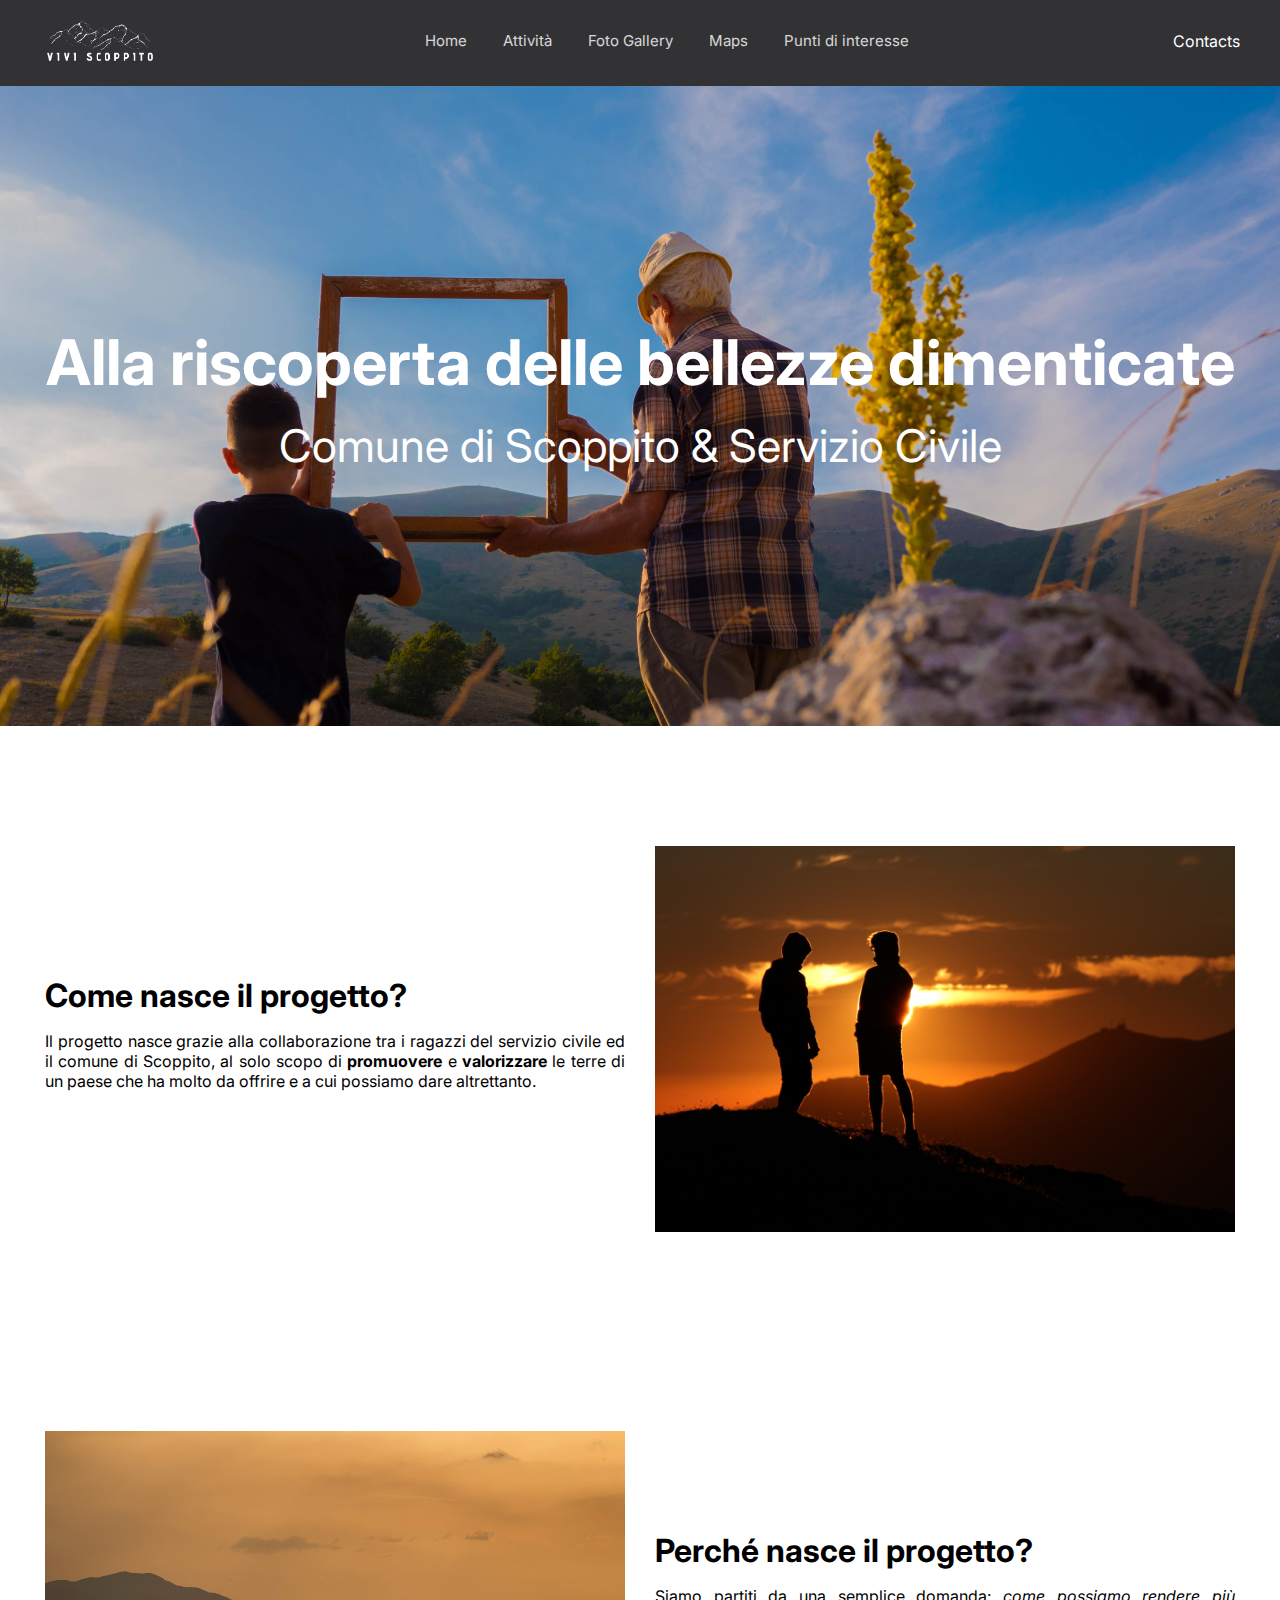
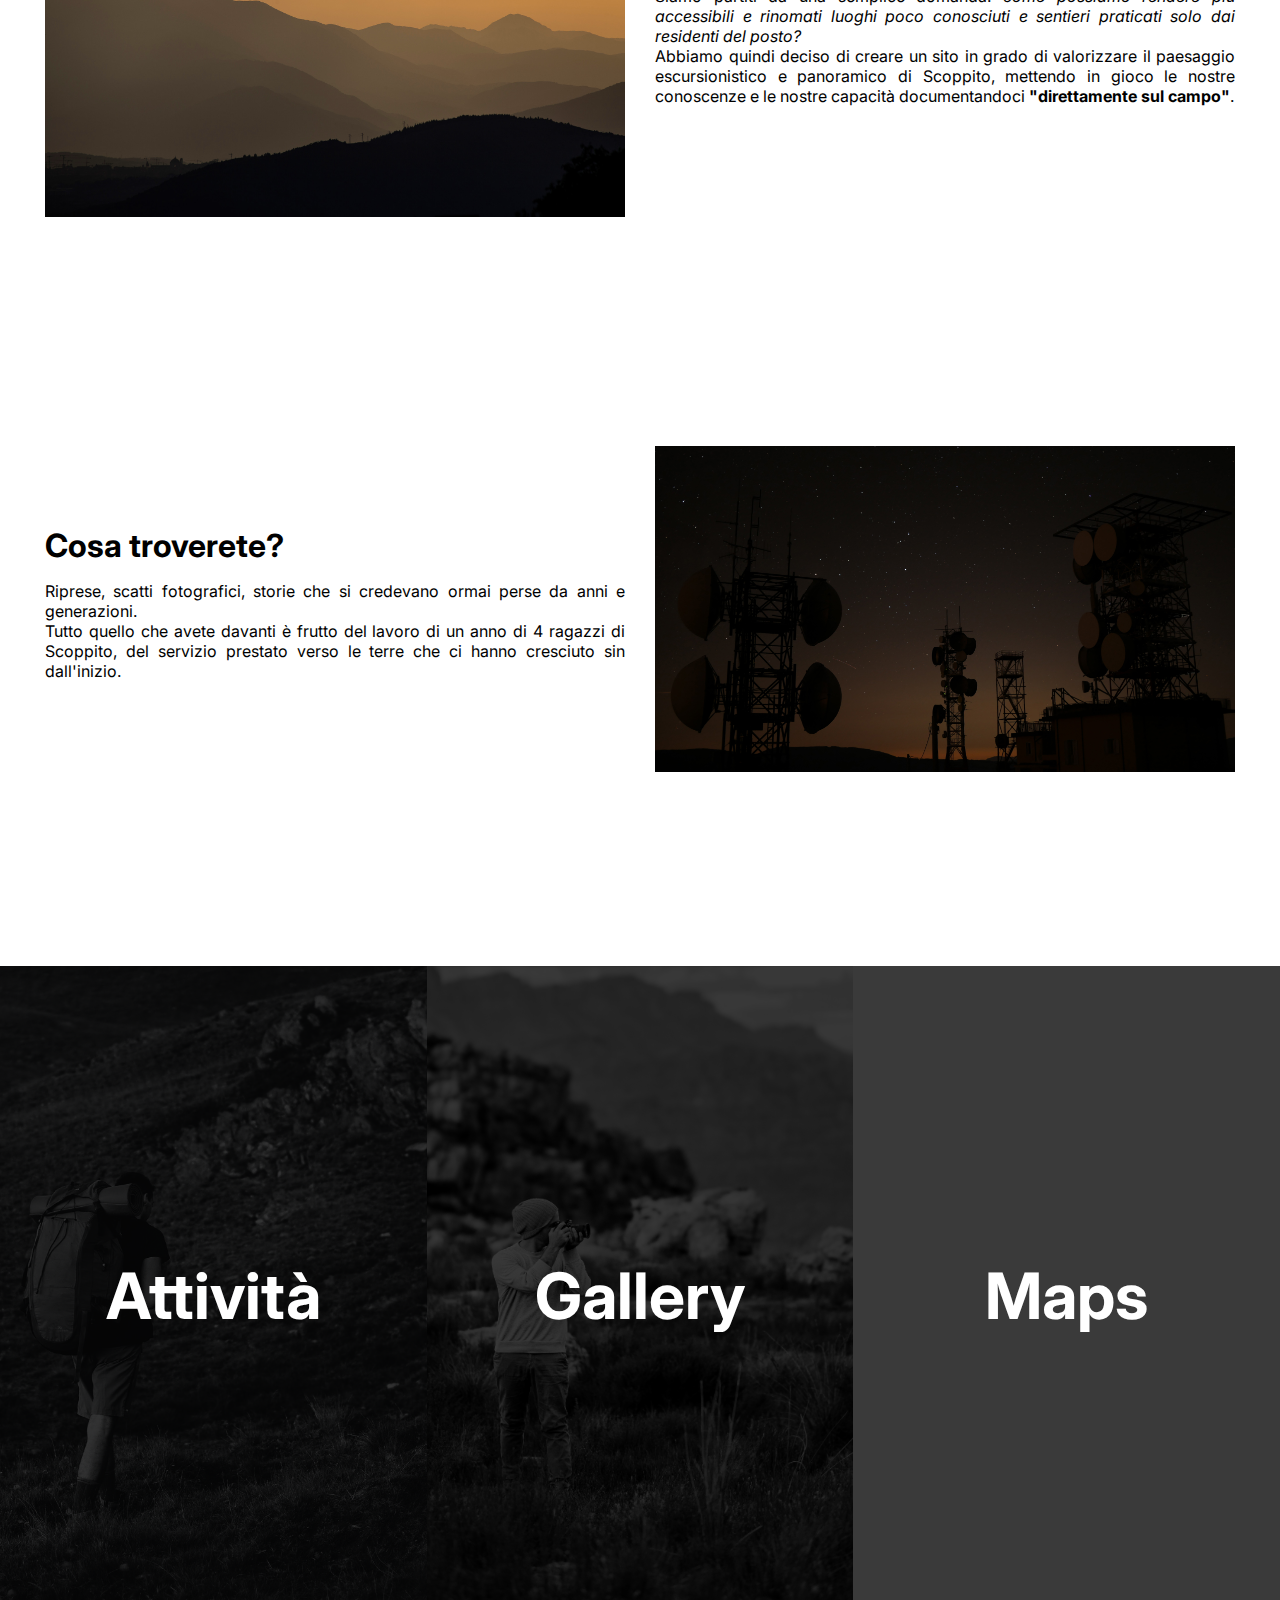
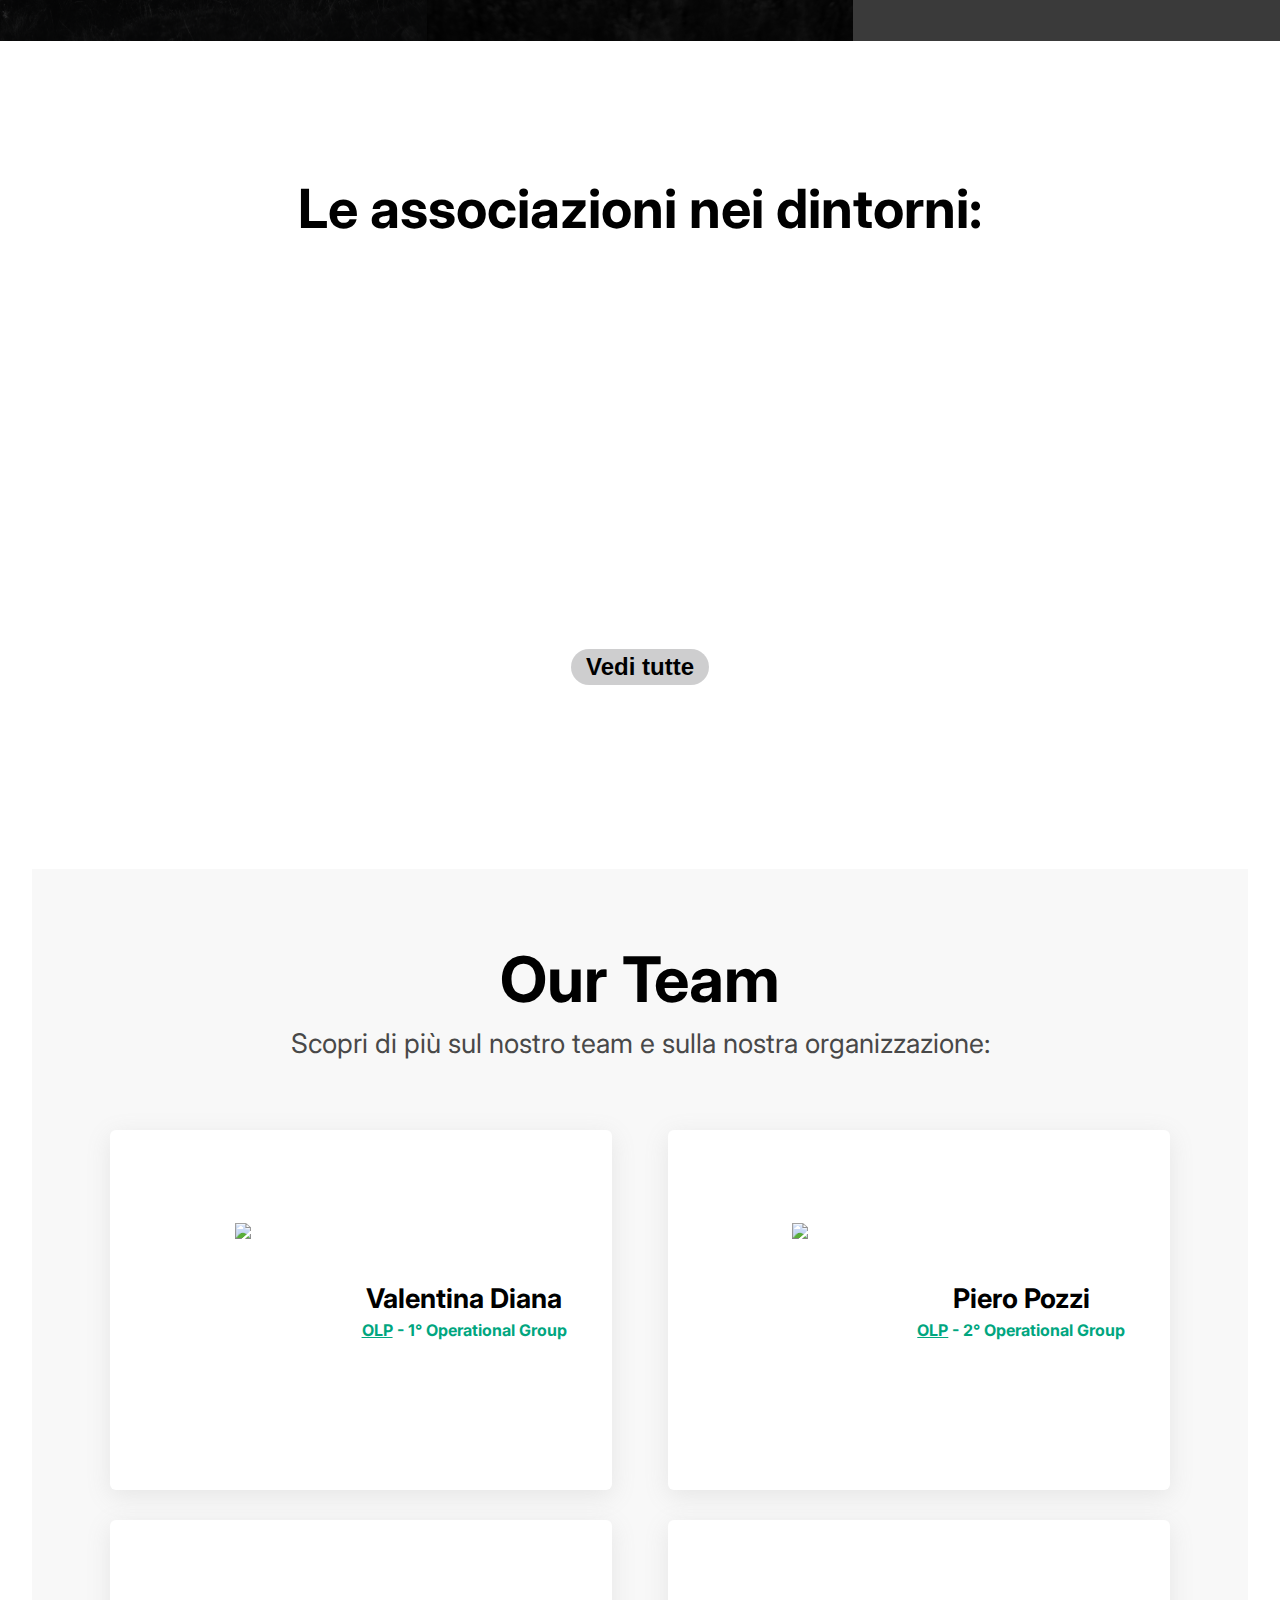
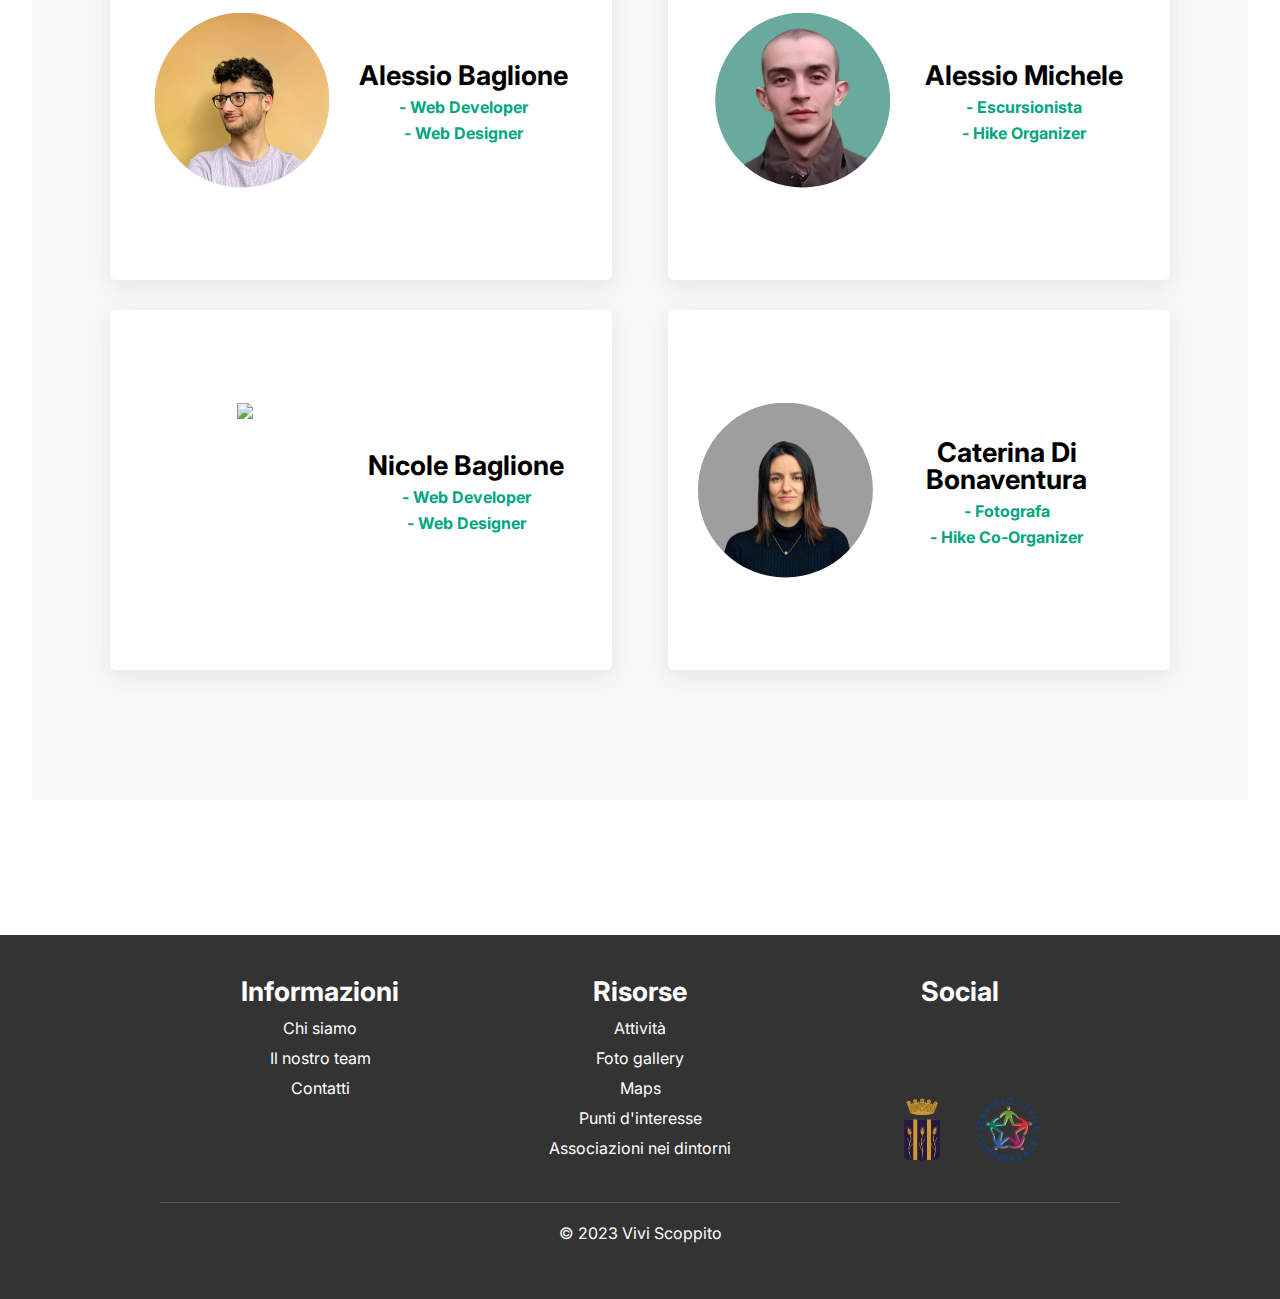
==== commit 52f56901: "Modifica prova" ====
--- a/index.html
+++ b/index.html
@@ -320,7 +320,7 @@
           </div>
           <div class="card" id="card-Nicole">
             <div class="img-wrapper">
-              <img src="Immagini/W-Index/Team/_202405131616___WhatsApp_Image_2024-05-10_at_10.54.12__1_-removebg-preview-removebg-preview.png">
+              <img src="Immagini/W-Index/Team/202405131616___WhatsApp_Image_2024-05-10_at_10.54.12__1_-removebg-preview-removebg-preview.png">
             </div>
             <div class="card-content">
               <p class="name">
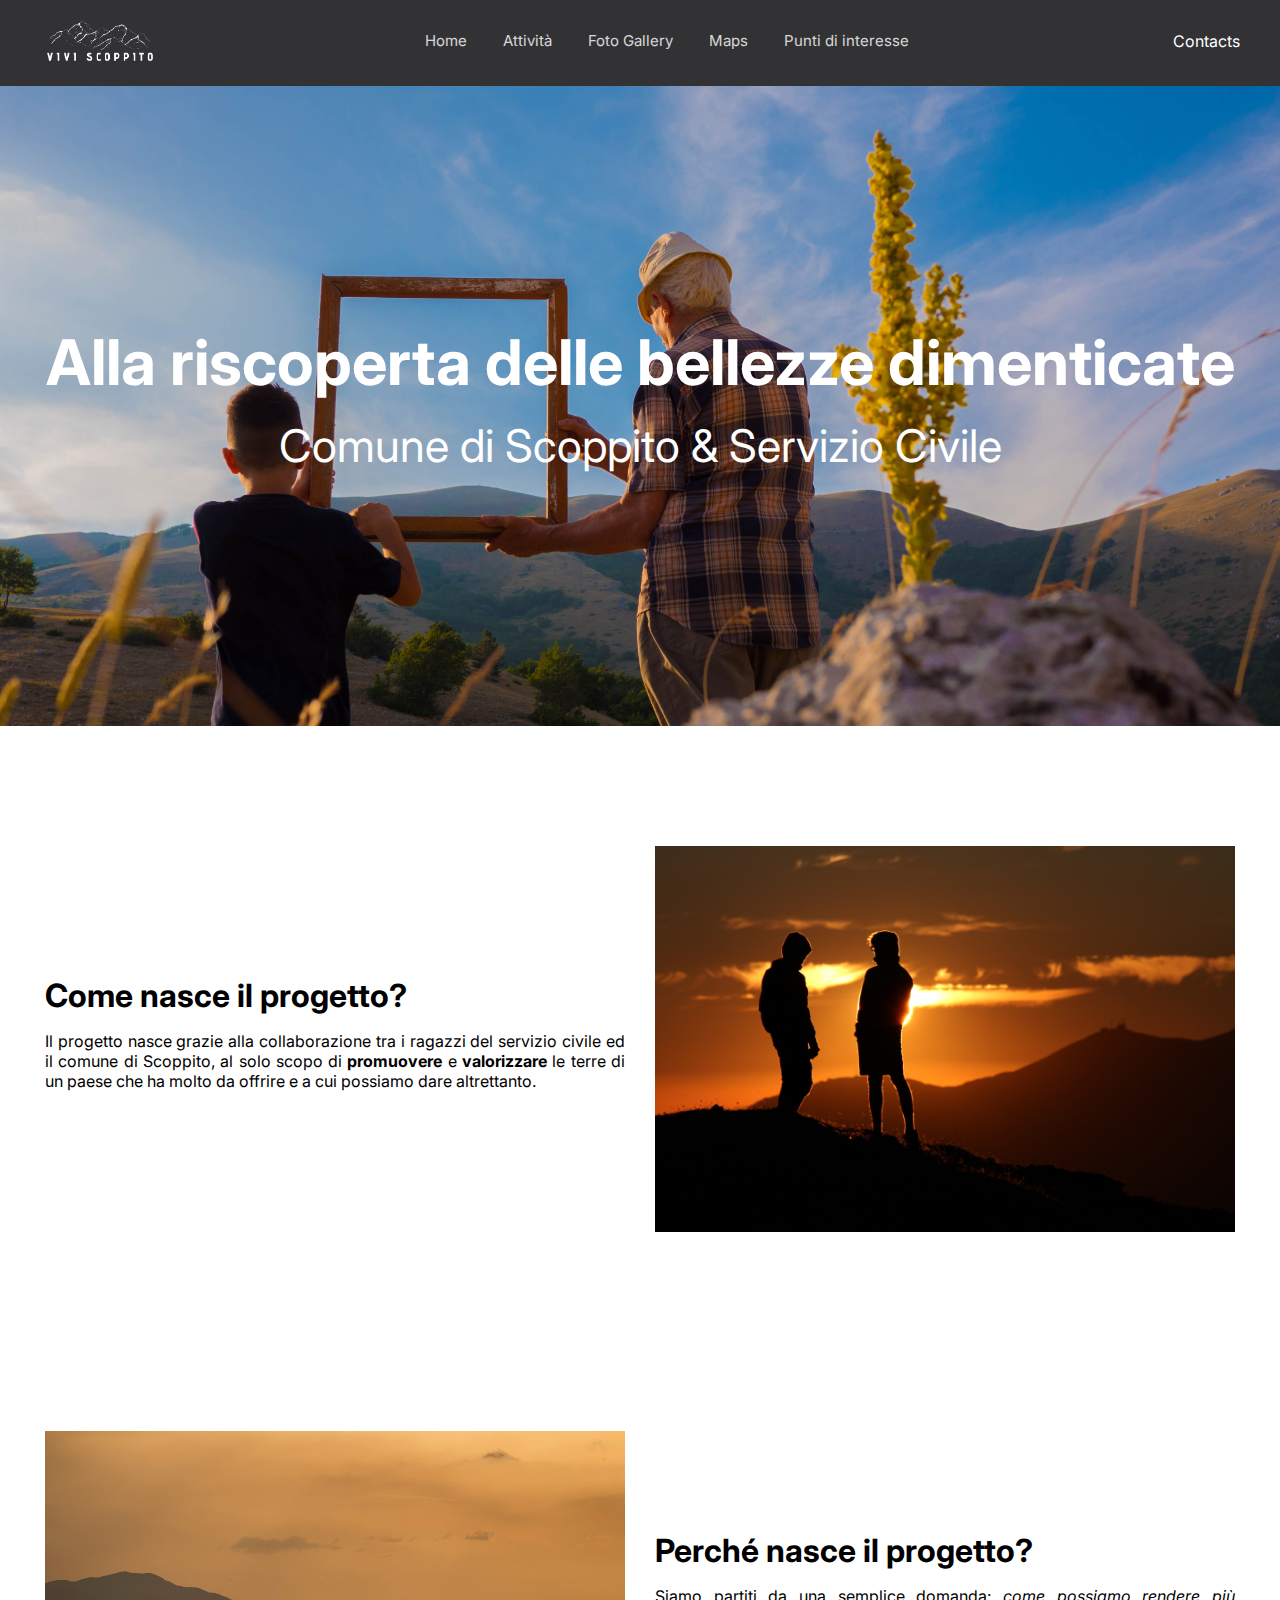
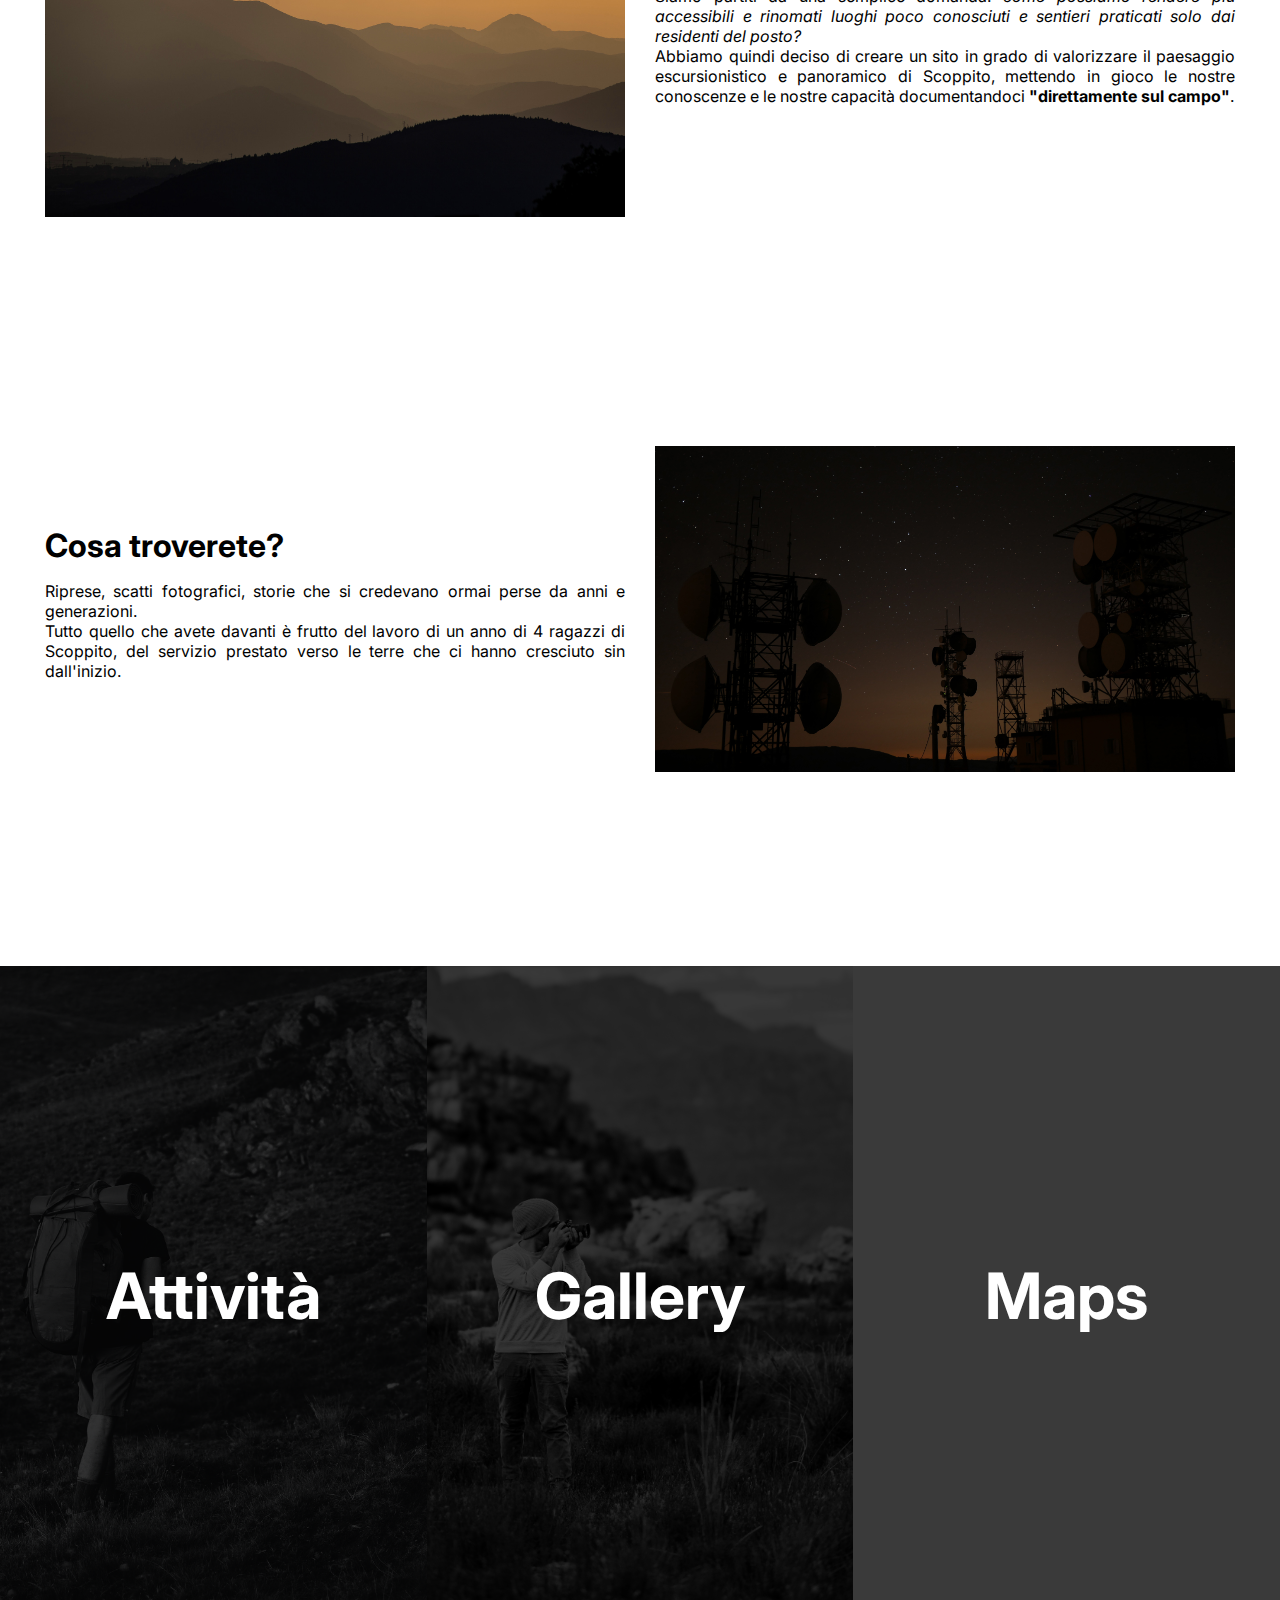
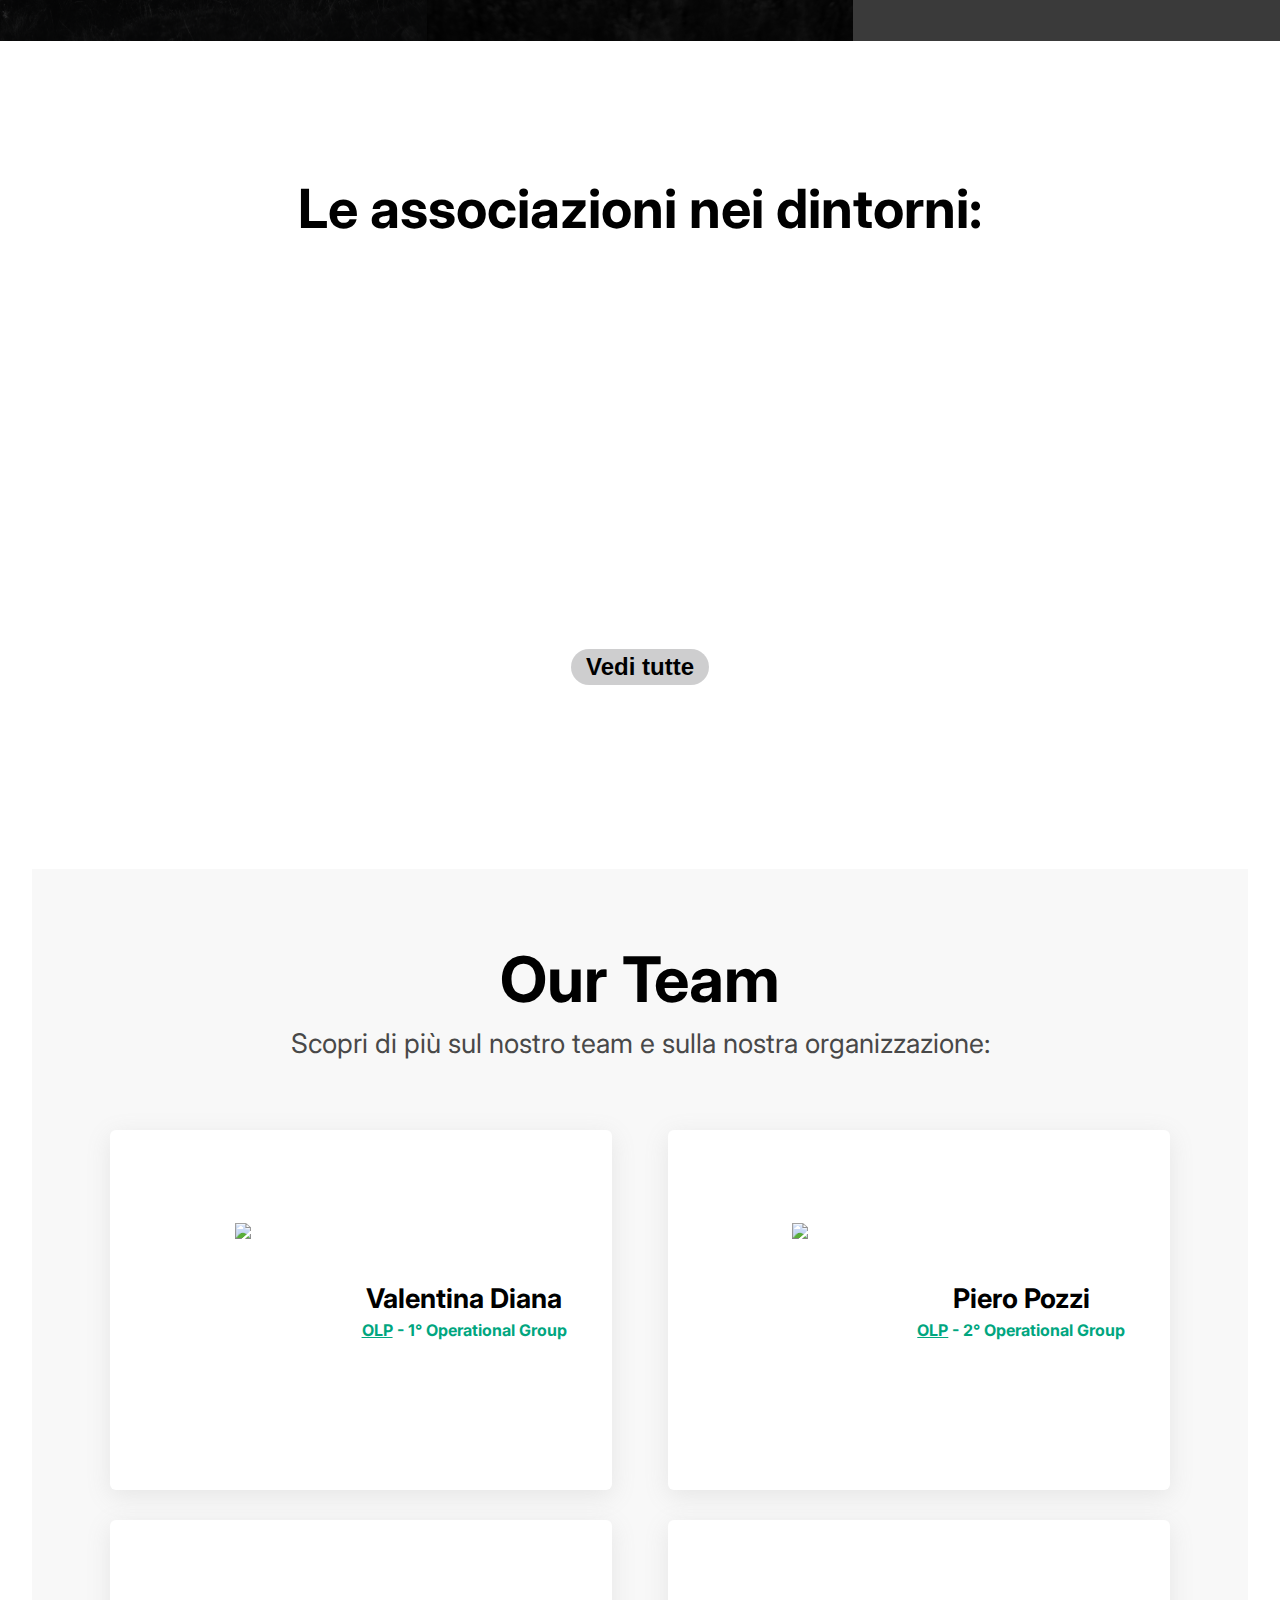
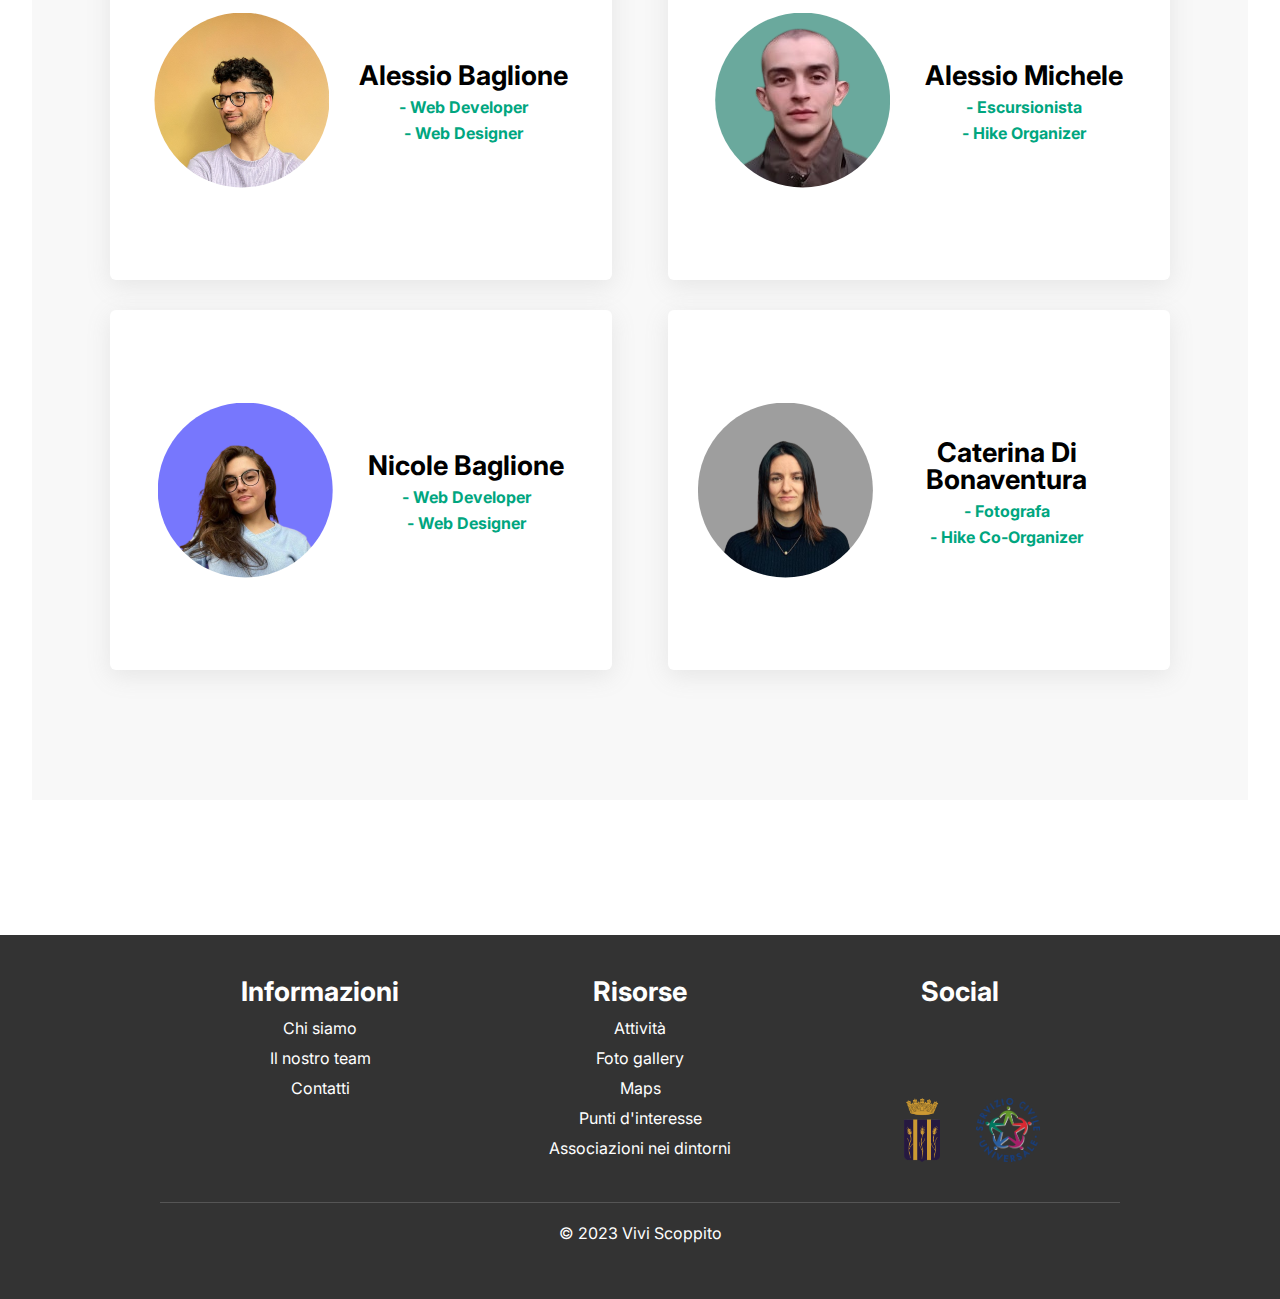
==== commit d72c602c: "Modifica nome foto Team" ====
--- a/index.html
+++ b/index.html
@@ -338,7 +338,7 @@
           </div>
           <div class="card" id="card-Caterina">
             <div class="img-wrapper">
-              <img src="Immagini/W-Index/Team/_202405131656___WhatsApp_Image_2024-05-09_at_16.40.52-removebg-preview.png">
+              <img src="Immagini/W-Index/Team/202405131656___WhatsApp_Image_2024-05-09_at_16.40.52-removebg-preview.png">
               <!--<img src="Immagini/W-Index/Team/WhatsApp Image 2024-05-09 at 16.40.52.jpeg"> -->
             </div>
             <div class="card-content">
